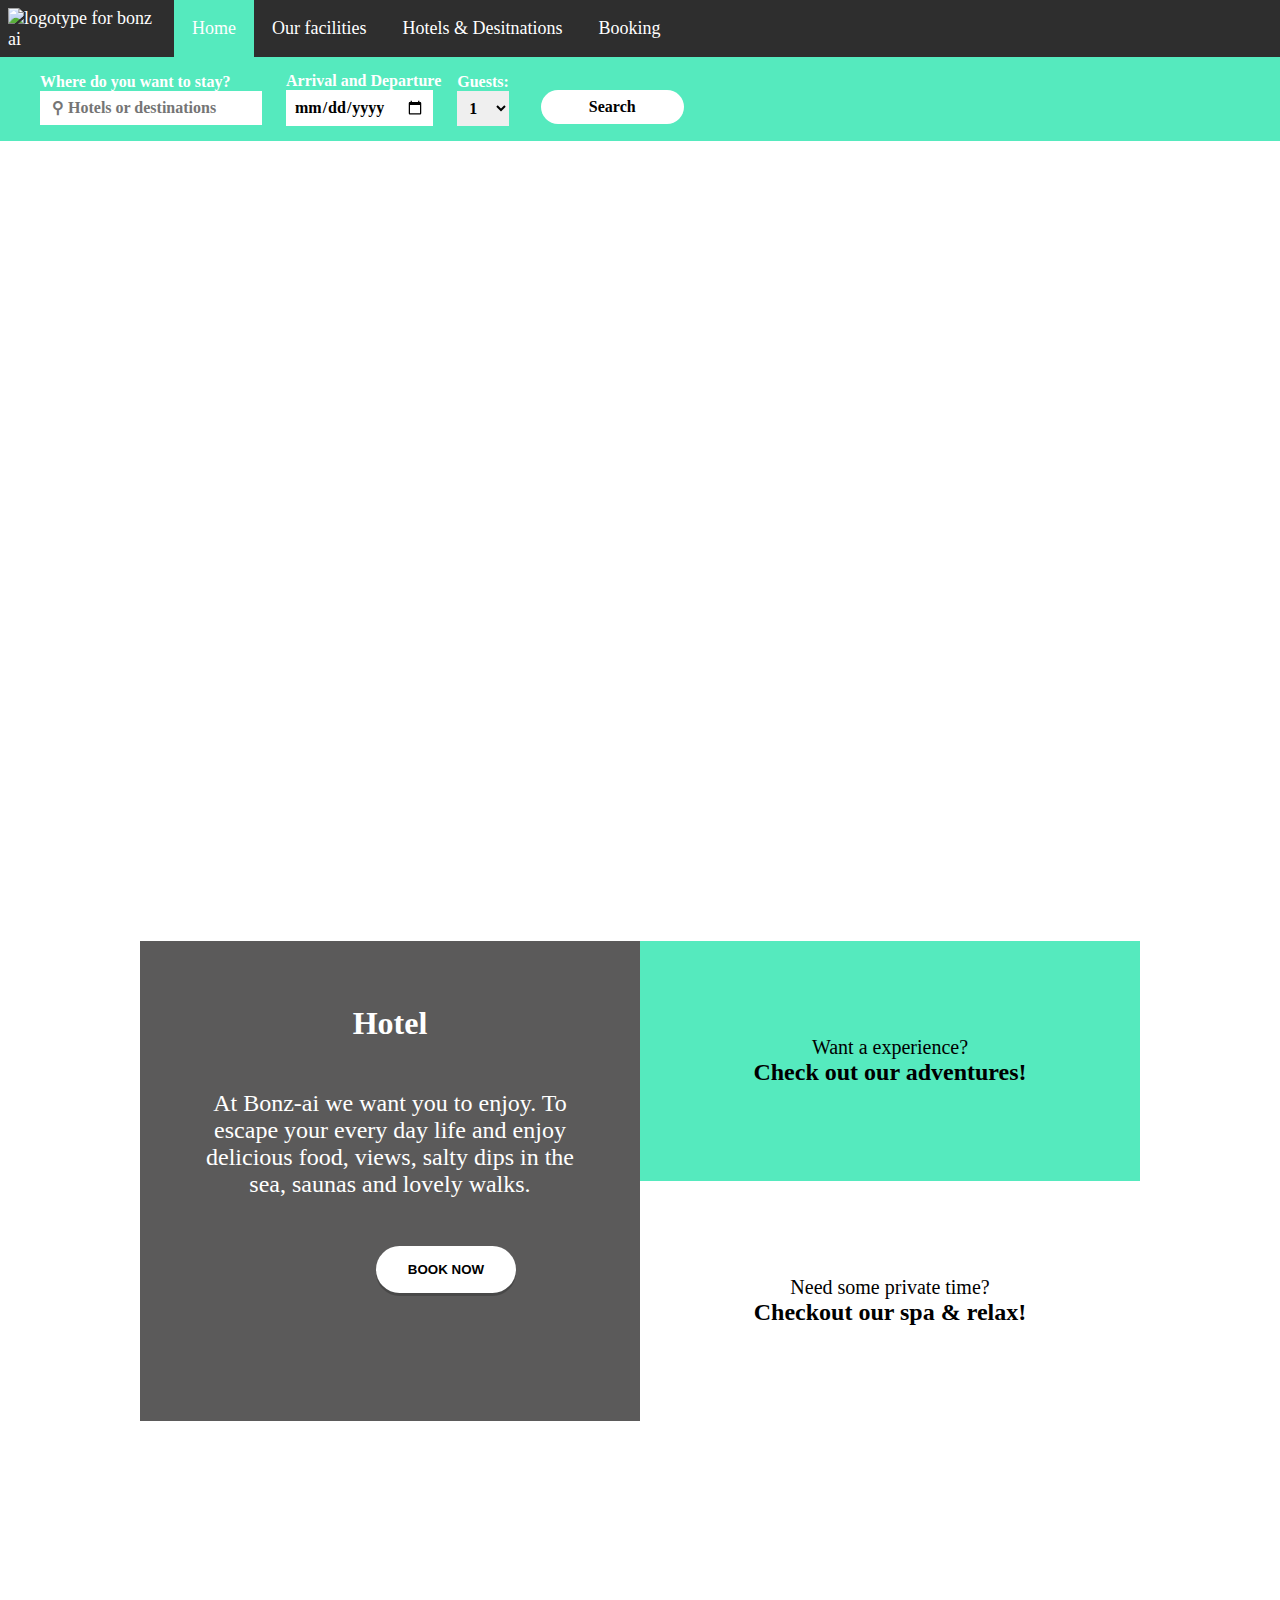
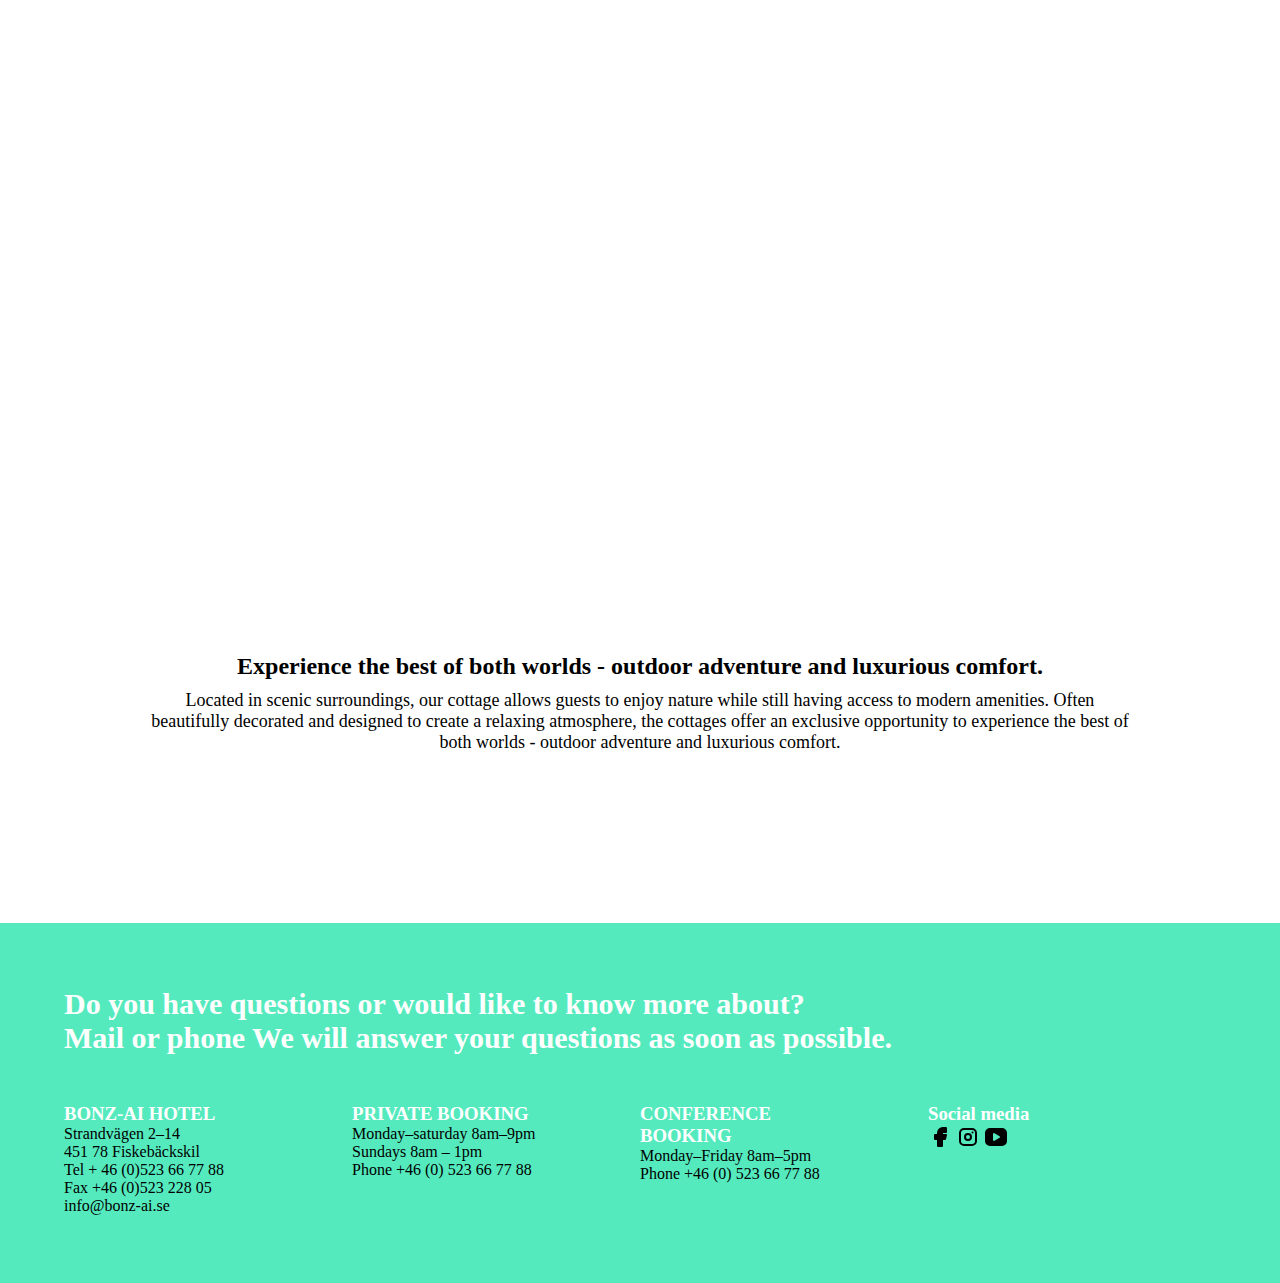
==== index.html @ 792668f9 "Påbörjat bokningssidan" ====
<!DOCTYPE html>
<html lang="en">

<head>
    <meta charset="UTF-8">
    <meta name="viewport" content="width=device-width, initial-scale=1.0">
    <link rel="stylesheet" href="./style/style.css">
    <title>bonz-ai</title>


</head>

<body>

    <!-- Header/navigation -->

    <header class="header">
        <section id="navbar" class="header__navigation-menu">

            <ul class="header__menu-list">
                <figure class="heder__logo header__list-item"><img class="header__logo"
                        src="/individual-exam/assets/logo/bonz.ai-logo-color-landscape.png" alt="logotype for bonz ai">
                </figure>
                <nav class="header__navigation-toggle">
                    <li class="header__list-item--home"><a href="index.html" class="header__menu-link">Home</a></li>
                    <li class="header__list-item"><a href="facilities.html" class="header__menu-link">Our facilities</a>
                    </li>
                    <li class="header__list-item"><a href="hotels.html" class="header__menu-link">Hotels &
                            Desitnations</a></li>
                    <li class="header__list-item"><a href="booking.html" class="header__menu-link">Booking</a></li>
                    <!-- <li class="header__list-item"><a href="#" class="header__menu-link">Contact information</a>
                    </li> -->
                </nav>
            </ul>
            <!-- Hamburger button -->
            <button id="hamburger__toggle" class="header__navigation-hamburger">
                <figure class="icon__open">
                    <svg xmlns="http://www.w3.org/2000/svg" class="icon icon-tabler icon-tabler-menu-2" width="48"
                        height="48" viewBox="0 0 24 24" stroke-width="2" stroke="currentColor" fill="none"
                        stroke-linecap="round" stroke-linejoin="round">
                        <path stroke="none" d="M0 0h24v24H0z" fill="none" />
                        <path d="M4 6l16 0" />
                        <path d="M4 12l16 0" />
                        <path d="M4 18l16 0" />
                    </svg>
                </figure>

                <figure class="icon__close">
                    <svg xmlns="http://www.w3.org/2000/svg" class="icon icon-tabler icon-tabler-x" width="48"
                        height="48" viewBox="0 0 24 24" stroke-width="2" stroke="currentColor" fill="none"
                        stroke-linecap="round" stroke-linejoin="round">
                        <path stroke="none" d="M0 0h24v24H0z" fill="none" />
                        <path d="M18 6l-12 12" />
                        <path d="M6 6l12 12" />
                    </svg>
                </figure>
            </button>
        </section>

        <!-- Header booking form -->

        <form class="header__booking-form">
            <fieldset class="header__form--search">
                <label for="header__form--search-text">Where do you want to stay?</label>
                <input type="text" class="header__form--search-text" placeholder=" &#9906; Hotels or destinations"
                    name="header__form--search-text" required>
            </fieldset>
            <fieldset class="header__form--date">
                <label for="header__form--date-picker"> Arrival and Departure</label>
                <input type="date" class="header__form--date-picker" name="header__form--date-picker" required>
            </fieldset>

            <fieldset class="header__form--guest-number">
                <label for="header__form--guests">Guests:</label>
                <select class="header__form--guests" name="header__form--guests" required>
                    <option value="one">1</option>
                    <option value="two">2</option>
                    <option value="three">3</option>
                </select>
            </fieldset>


            <button class="header__form--button" type="submit">Search</button>
        </form>


        <!-- Header image -->

        <figure class="header__image">
        </figure>








    </header>



    <!-- Main start -->

    <main class="main">

        <section class="main__container">
            <article class="main__container--big">
                <h1>Hotel</h1>
                <p> At Bonz-ai we want you to enjoy. To escape your every day life and enjoy delicious food,
                    views, salty dips in the sea, saunas and lovely walks. </p>
                <button class="button">book now</button>
            </article>

            <article class="main__container--small-top">
                <p>Want a experience?</p>
                <h2>Check out our adventures!</h2>
            </article>
            <article class="main__container--small-bot">
                <p>Need some private time?</p>
                <h2>Checkout our spa & relax!</h2>
            </article>

        </section>

        <!-- Main image -->

        <figure class="main__image--cabin"></figure>
        <article class="main__image--info-text">

            <h2>Experience the best of both worlds - outdoor adventure and luxurious comfort.</h2>
            <p>
                Located in scenic surroundings, our cottage allows guests to enjoy nature while still having access
                to
                modern amenities. Often beautifully decorated and designed to create a relaxing atmosphere, the
                cottages
                offer an exclusive opportunity to experience the best of both worlds - outdoor adventure and
                luxurious
                comfort.</p>
        </article>






    </main>


    <!-- Footer start -->

    <footer class="footer-container bg-footer-green">

        <h2>Do you have questions or would like to know more about?<br>
            Mail or phone
            We will answer your questions as soon as possible.</h2>


        <article class="footer-container__footer-item">
            <h3>BONZ-AI HOTEL</h3>
            <p>Strandvägen 2–14 </p>
            <p>451 78 Fiskebäckskil</p>
            <p>Tel + 46 (0)523 66 77 88</p>
            <p>Fax +46 (0)523 228 05</p>
            <p>info@bonz-ai.se</p>
        </article>
        <article class="footer-container__footer-item">
            <h3>PRIVATE BOOKING</h3>
            <p>Monday–saturday 8am–9pm </p>
            <p> Sundays 8am – 1pm</p>
            <p> Phone +46 (0) 523 66 77 88</p>
        </article>
        <article class="footer-container__footer-item">
            <h3>CONFERENCE BOOKING</h3>
            <p>Monday–Friday 8am–5pm</p>
            <p> Phone +46 (0) 523 66 77 88</p>
        </article>
        <article class="footer-container__footer-item">
            <h3>Social media</h3>
            <!-- Facebook icon -->
            <svg xmlns="http://www.w3.org/2000/svg" class="icon icon-tabler icon-tabler-brand-facebook-filled"
                width="24" height="24" viewBox="0 0 24 24" stroke-width="2" stroke="currentColor" fill="none"
                stroke-linecap="round" stroke-linejoin="round">
                <path stroke="none" d="M0 0h24v24H0z" fill="none" />
                <path
                    d="M18 2a1 1 0 0 1 .993 .883l.007 .117v4a1 1 0 0 1 -.883 .993l-.117 .007h-3v1h3a1 1 0 0 1 .991 1.131l-.02 .112l-1 4a1 1 0 0 1 -.858 .75l-.113 .007h-2v6a1 1 0 0 1 -.883 .993l-.117 .007h-4a1 1 0 0 1 -.993 -.883l-.007 -.117v-6h-2a1 1 0 0 1 -.993 -.883l-.007 -.117v-4a1 1 0 0 1 .883 -.993l.117 -.007h2v-1a6 6 0 0 1 5.775 -5.996l.225 -.004h3z"
                    stroke-width="0" fill="currentColor" />
            </svg>
            <!-- Instagram icon -->
            <svg xmlns="http://www.w3.org/2000/svg" class="icon icon-tabler icon-tabler-brand-instagram" width="24"
                height="24" viewBox="0 0 24 24" stroke-width="2" stroke="currentColor" fill="none"
                stroke-linecap="round" stroke-linejoin="round">
                <path stroke="none" d="M0 0h24v24H0z" fill="none" />
                <path d="M4 4m0 4a4 4 0 0 1 4 -4h8a4 4 0 0 1 4 4v8a4 4 0 0 1 -4 4h-8a4 4 0 0 1 -4 -4z" />
                <path d="M12 12m-3 0a3 3 0 1 0 6 0a3 3 0 1 0 -6 0" />
                <path d="M16.5 7.5l0 .01" />
            </svg>
            <!-- Youtube icon -->
            <svg xmlns="http://www.w3.org/2000/svg" class="icon icon-tabler icon-tabler-brand-youtube-filled" width="24"
                height="24" viewBox="0 0 24 24" stroke-width="2" stroke="currentColor" fill="none"
                stroke-linecap="round" stroke-linejoin="round">
                <path stroke="none" d="M0 0h24v24H0z" fill="none" />
                <path
                    d="M18 3a5 5 0 0 1 5 5v8a5 5 0 0 1 -5 5h-12a5 5 0 0 1 -5 -5v-8a5 5 0 0 1 5 -5zm-9 6v6a1 1 0 0 0 1.514 .857l5 -3a1 1 0 0 0 0 -1.714l-5 -3a1 1 0 0 0 -1.514 .857z"
                    stroke-width="0" fill="currentColor" />
            </svg>


        </article>
    </footer>






    <script src="./app.js"></script>

</body>

</html>
---- style/style.css ----
* {
    box-sizing: border-box;
    margin: 0;
    padding: 0;
}

body {

    font-family: 'Segoe UI';
    max-width: 1440px;
    margin: auto;
    padding: 0;
}



/* Navigation-menu / Header*/

.header__navigation-menu {
    background-color: #2e2e2e;
    color: white;
    position: relative;
    font-weight: 400;
    font-size: 18px;
}

.header__menu-list {
    margin: unset;
    padding: 0;
    list-style: none;
    display: flex;
}

.header__menu-list .header__navigation-toggle {
    display: flex;
}

.header__menu-link {
    color: inherit;
    text-decoration: none;
    padding: 1em;
    display: inline-block;

}

.header__menu-link:hover {
    background-color: #5b5a5a;
}

.header__list-item--home {
    background-color: #55eabe;

}


.header__navigation-menu .header__navigation-hamburger {
    position: absolute;
    top: 0;
    right: 0;
    border: unset;
    background: unset;
    cursor: pointer;
    display: none;
}


.header__navigation-menu .header__navigation-hamburger svg {
    stroke: white;
}

.header__navigation-menu .header__navigation-hamburger .icon__close {
    display: none;
}

/* Logotype */

.header__logo {
    max-width: 150px;
    margin-top: 8px;
    margin-left: 0.5rem;
    margin-right: 1rem;
    /* Logotype color: #55eabe */
}


/* Header booking form */



.header__booking-form {
    display: flex;
    align-items: center;
    padding: 0.5rem 2rem;
    border: none;
    background-color: #55eabe;


}


.header__form--search,
.header__form--date,
.header__form--guest-number {
    display: flex;
    flex-direction: column;
    border: none;
    margin-right: 1rem;
    color: white;
    font-weight: bold;
    font-family: Segoe UI;
}


.header__form--search,
.header__form--search-text,
.header__form--guests,
.header__form--date-picker {

    padding: 0.5rem;
    font-size: 1rem;
    font-weight: bold;
    font-family: Segoe UI;
    border: none;

}



.header__form--date-picker {
    padding: 0.5rem;
    font-size: 1rem;
    font-weight: bold;
    margin-right: 0.5rem;
    font-style: none;

}


.header__form--button {
    padding: 0.5rem 3rem;
    margin-top: 1rem;
    margin-left: 1rem;
    border-radius: 20rem;
    cursor: pointer;
    font-size: 16px;
    font-weight: bold;
    background-color: white;
    border: none;
    font-family: Segoe UI;
}

.header__form--button:hover {
    background-color: rgb(213, 209, 209);
}



/* Header image */


.header__image {
    max-width: 100%;
    margin-bottom: 0;
    background-image: url(/individual-exam/assets/photos/woodnest-treehouse-odda-norway.jpg);
    background-size: 100%;
    height: 40rem;
    background-repeat: no-repeat;
}

/* Main section "home" */

main {
    max-width: 1000px;
    margin: auto
}


.main__container {
    display: grid;
    grid-template-columns: repeat(2, 1fr);
    margin-top: 10rem;
    margin-bottom: 10rem;

}

/* Main - big - container */

.main__container--big {
    background-color: #5b5a5a;
    height: 30rem;
    padding: 4rem;
    grid-column: auto /span 1;
    grid-row: auto /span 2;
    text-align: center;

}

.main__container--big h1 {
    color: white;
    font-size: 2rem;
    margin-bottom: 3rem;
}

.main__container--big p {
    margin-bottom: 3rem;
    font-size: 1.5rem;
    color: white;

}

.main__container--big button {
    background-color: #fff;
    border: none;
    padding: 1rem 2rem;
    border-radius: 2rem;
    text-transform: uppercase;
    font-weight: bold;
    box-shadow: 0 3px 0 rgba(0, 0, 0, 0.2);
    cursor: pointer;
    margin-left: 7rem;
}

.main__container--big button:hover {
    background-color: #55eabe;
}

/* Main - small - container */

.main__container--small-top,
.main__container--small-bot {
    grid-column: auto /span 1;
    display: flex;
    flex-direction: column;
    justify-content: center;
    align-items: center;
    font-size: 20px;

}



.main__container--small-top {
    background-color: #55eabe;
    color: black;


}

.main__container--small-bot {
    background-color: white;


}

.main__container--small-top h2,
.main__container--small-bot h2 {
    cursor: pointer;
    font-size: 1.5rem;


}



.main__image--cabin {

    max-width: 100%;
    margin-bottom: 2rem;
    padding: 0;
    background-image: url(/individual-exam/assets/photos/aruliden-arcana-mirror-cabins-designboom-03.jpg);
    background-size: 100%;
    height: 40rem;
    background-repeat: no-repeat;

}

.main__image--info-text {
    margin-bottom: 10rem;
    text-align: center;

}

.main__image--info-text p {
    padding: 10px;
    font-size: 18px;

}

/* header section "Our facilities" */

.header__video-container {
    display: flex;
    justify-content: center;
    align-items: center;
}




/* Main section "Our facilities */



/* Footer section */




/* Header section " Hotels & Destinations */
.header__hotels-image {
    max-width: 100%;
    margin-bottom: 0;
    background-image: url(/individual-exam/assets/photos/woodnest-treehouse-odda-norway-designboom.jpg);
    background-size: 100%;
    height: 40rem;
    background-repeat: no-repeat;
}




.footer-container {

    display: grid;
    grid-template-columns: repeat(4, 1fr);
    grid-template-rows: repeat(2, 1fr);
    padding: 4rem;
    background-color: #55eabe;
}

.footer-container h2 {
    grid-area: auto / auto / span 1 / span 4;
    font-size: 30px;
    font-weight: 700;
    margin-bottom: 3rem;

    color: white;
}

.footer__h2 h2 {
    grid-area: auto / auto / span 1 / span 1;
    max-width: 70%;


}

.footer-container__footer-item {
    grid-area: auto / auto / span 1 / span 1;
    max-width: 70%;
    font-weight: 500;
    font-size: 16px;


}

.footer-container__footer-item h3 {
    color: white;
}




/* Booking - Main section */



.main__booking-title {
    text-align: center;
    font-size: 2.5rem;
    font-weight: 600;
    margin-bottom: 2rem;
    margin-top: 4rem;
}

.main_booking {
    display: grid;
    grid-template-columns: repeat(2, 1fr);
    max-width: 1000px;
    margin: auto;
    margin-bottom: 20rem;

}

.main__booking-topic {
    text-align: center;
    font-size: 1.6rem;
    font-weight: 600;
    margin-bottom: 2rem;
    margin-top: 4rem;
    color: rgb(40, 69, 42);
}


.main__booking-image {
    max-width: 100%;
    height: 16rem;

}



.main__booking-heading {
    text-align: left;
    font-size: 1.1rem;
    font-weight: 500;
    color: rgb(40, 69, 42);
    margin-bottom: 0.5rem;
}



.main__booking-container--right {
    grid-column: 2 / span 1;
    grid-row: 1 / span 1;
    background-color: rgba(153, 120, 123, 0.17);
    margin-left: 1rem;
    display: flex;
    flex-direction: column;
}

.main__booking-container--left {
    grid-column: 1 / span 1;
    grid-row: 1 / span 1;
    background-color: rgba(153, 120, 123, 0.17);
    display: flex;
    flex-direction: column;

}



.main__booking--list {
    margin-left: 1rem;
}



.main__booking--info-list {
    padding: 2rem;
}

.main__booking-form--check-in,
.main__booking-form--check-out {
    display: flex;
    flex-direction: column;
    border: none;
    padding: 0.5rem;

}


.main__booking-form--date-picker {
    padding: 0.5rem;
    font-size: 1rem;
    font-weight: bold;
    margin-right: 0.5rem 0.5rem;
    font-style: none;

}

.main__booking-btn {
    margin-left: 0.5rem;
    margin-bottom: 0.5rem;
    align-items: flex-start;
    padding: 20px 6px 20px 6px;
    max-width: 40%;
    background-color: rgb(40, 69, 42);
    border-radius: 3px;
    border: none;
    color: white;
    font-size: 16px;
    cursor: pointer;

}




/* Media quary */

@media screen and (max-width: 650px) {

    /* Hamburger menu */

    .header__navigation-menu.open ul {
        display: block;
    }

    .header__navigation-menu.open .header__navigation-toggle {
        display: block;
    }

    .header__navigation-menu.open a {
        display: block;
    }

    .header__navigation-menu .header__navigation-toggle {
        display: none;
    }

    .header__navigation-menu .header__navigation-hamburger {
        display: block;
    }

    .header__navigation-menu.open .header__navigation-hamburger .icon__open {
        display: none;
    }

    .header__navigation-menu.open .header__navigation-hamburger .icon__close {
        display: block;
    }


}
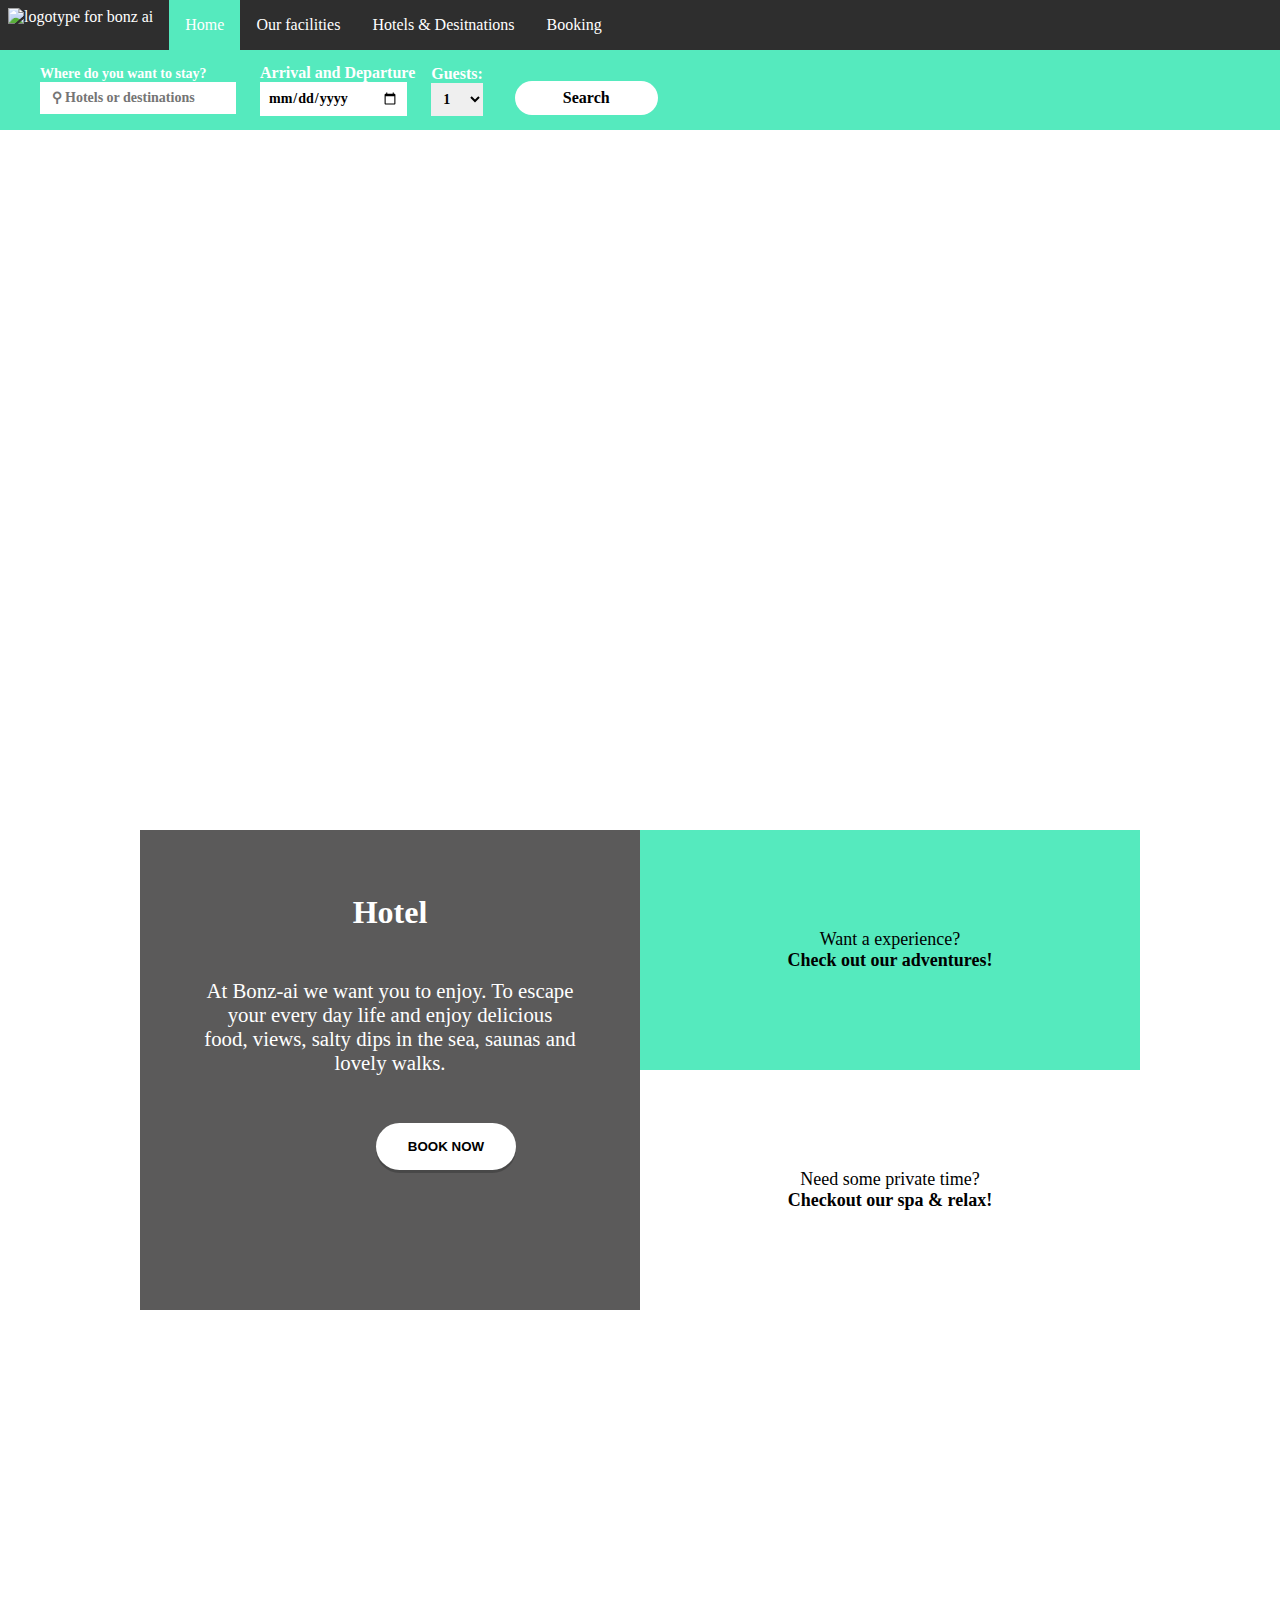
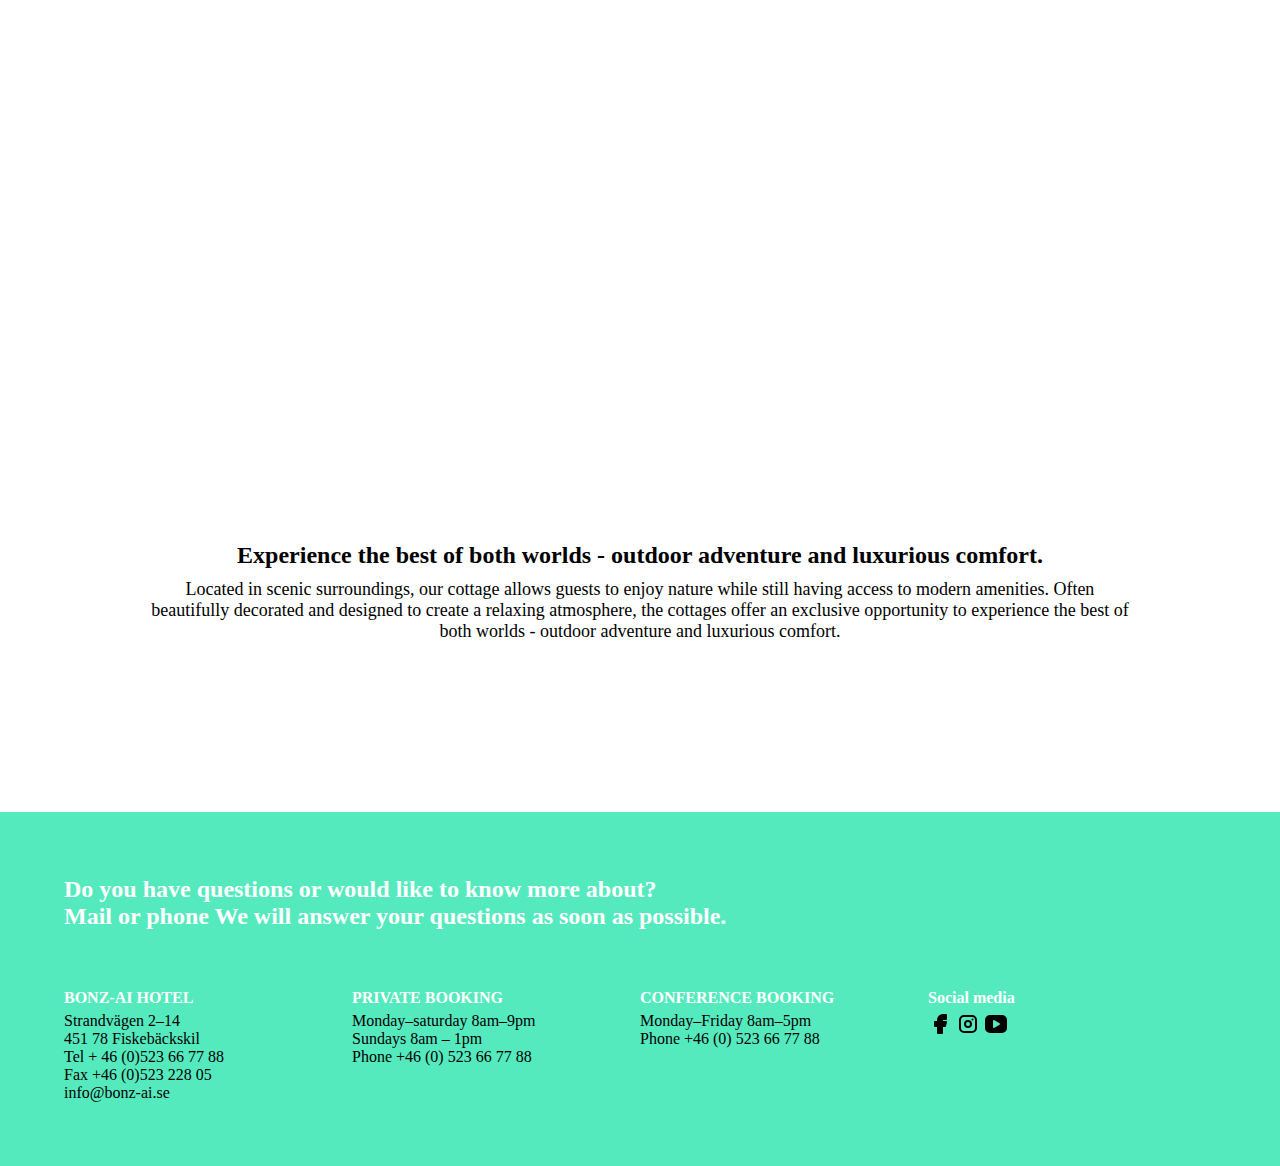
==== commit 94ba8500: "statsida med video" ====
--- a/index.html
+++ b/index.html
@@ -84,19 +84,20 @@
         </form>
 
 
-        <!-- Header image -->
-
-        <figure class="header__image">
-        </figure>
-
-
-
-
-
-
-
+        <!-- Header video -->
+
+        <section class="header__video-container">
+            <video width="1440" height="auto" autoplay loop muted>
+                <source src=" https://www.woodnest.no/wp-content/uploads/Woodnest-komp.mp4" type="video/mp4">
+                Your browser does not support the video tag.
+            </video>
+        </section>
 
     </header>
+
+
+
+
 
 
 
--- a/style/style.css
+++ b/style/style.css
@@ -21,7 +21,7 @@
     color: white;
     position: relative;
     font-weight: 400;
-    font-size: 18px;
+    font-size: 16px;
 }
 
 .header__menu-list {
@@ -117,7 +117,7 @@
 .header__form--date-picker {
 
     padding: 0.5rem;
-    font-size: 1rem;
+    font-size: 14px;
     font-weight: bold;
     font-family: Segoe UI;
     border: none;
@@ -128,7 +128,7 @@
 
 .header__form--date-picker {
     padding: 0.5rem;
-    font-size: 1rem;
+    font-size: 14px;
     font-weight: bold;
     margin-right: 0.5rem;
     font-style: none;
@@ -154,9 +154,15 @@
 }
 
 
-
-/* Header image */
-
+/* Header video */
+.header__video-container {
+    max-width: 100%;
+    height: 60vh;
+    overflow: hidden;
+
+
+
+}
 
 .header__image {
     max-width: 100%;
@@ -203,7 +209,7 @@
 
 .main__container--big p {
     margin-bottom: 3rem;
-    font-size: 1.5rem;
+    font-size: 1.3rem;
     color: white;
 
 }
@@ -233,33 +239,24 @@
     flex-direction: column;
     justify-content: center;
     align-items: center;
-    font-size: 20px;
-
-}
-
+    font-size: 18px;
+}
 
 
 .main__container--small-top {
     background-color: #55eabe;
     color: black;
-
-
 }
 
 .main__container--small-bot {
     background-color: white;
-
-
 }
 
 .main__container--small-top h2,
 .main__container--small-bot h2 {
     cursor: pointer;
-    font-size: 1.5rem;
-
-
-}
-
+    font-size: 18px;
+}
 
 
 .main__image--cabin {
@@ -267,55 +264,29 @@
     max-width: 100%;
     margin-bottom: 2rem;
     padding: 0;
-    background-image: url(/individual-exam/assets/photos/aruliden-arcana-mirror-cabins-designboom-03.jpg);
-    background-size: 100%;
-    height: 40rem;
-    background-repeat: no-repeat;
-
-}
-
-.main__image--info-text {
-    margin-bottom: 10rem;
-    text-align: center;
-
-}
-
-.main__image--info-text p {
-    padding: 10px;
-    font-size: 18px;
-
-}
-
-/* header section "Our facilities" */
-
-.header__video-container {
-    display: flex;
-    justify-content: center;
-    align-items: center;
-}
-
-
-
-
-/* Main section "Our facilities */
-
-
-
-/* Footer section */
-
-
-
-
-/* Header section " Hotels & Destinations */
-.header__hotels-image {
-    max-width: 100%;
-    margin-bottom: 0;
     background-image: url(/individual-exam/assets/photos/woodnest-treehouse-odda-norway-designboom.jpg);
     background-size: 100%;
     height: 40rem;
     background-repeat: no-repeat;
-}
-
+
+}
+
+.main__image--info-text {
+    margin-bottom: 10rem;
+    text-align: center;
+
+}
+
+.main__image--info-text p {
+    padding: 10px;
+    font-size: 18px;
+
+}
+
+
+
+
+/* Footer section */
 
 
 
@@ -330,14 +301,13 @@
 
 .footer-container h2 {
     grid-area: auto / auto / span 1 / span 4;
-    font-size: 30px;
+    font-size: 1.5rem;
     font-weight: 700;
     margin-bottom: 3rem;
-
-    color: white;
-}
-
-.footer__h2 h2 {
+    color: white;
+}
+
+.footer__h2 {
     grid-area: auto / auto / span 1 / span 1;
     max-width: 70%;
 
@@ -355,6 +325,21 @@
 
 .footer-container__footer-item h3 {
     color: white;
+    font-size: 1rem;
+    margin-bottom: 5px;
+}
+
+
+/* Our facilities - Section */
+
+
+.header__facitilities-image {
+    max-width: 100%;
+    margin-bottom: 0;
+    background-image: url(/individual-exam/assets/photos/woodnest-treehouse-odda-norway.jpg);
+    background-size: 100%;
+    height: 40rem;
+    background-repeat: no-repeat;
 }
 
 
@@ -394,7 +379,6 @@
 .main__booking-image {
     max-width: 100%;
     height: 16rem;
-
 }
 
 
@@ -424,7 +408,6 @@
     background-color: rgba(153, 120, 123, 0.17);
     display: flex;
     flex-direction: column;
-
 }
 
 
@@ -445,6 +428,7 @@
     flex-direction: column;
     border: none;
     padding: 0.5rem;
+
 
 }
 
@@ -455,6 +439,7 @@
     font-weight: bold;
     margin-right: 0.5rem 0.5rem;
     font-style: none;
+    cursor: pointer;
 
 }
 
@@ -476,6 +461,27 @@
 
 
 
+
+/* Hotels & Destinations - Section */
+
+
+.header__hotels-image {
+    max-width: 100%;
+    margin-bottom: 0;
+    background-image: url(/individual-exam/assets/photos/woodnest-treehouse-odda-norway-designboom.jpg);
+    background-size: 100%;
+    height: 40rem;
+    background-repeat: no-repeat;
+}
+
+
+
+
+
+
+
+
+
 /* Media quary */
 
 @media screen and (max-width: 650px) {
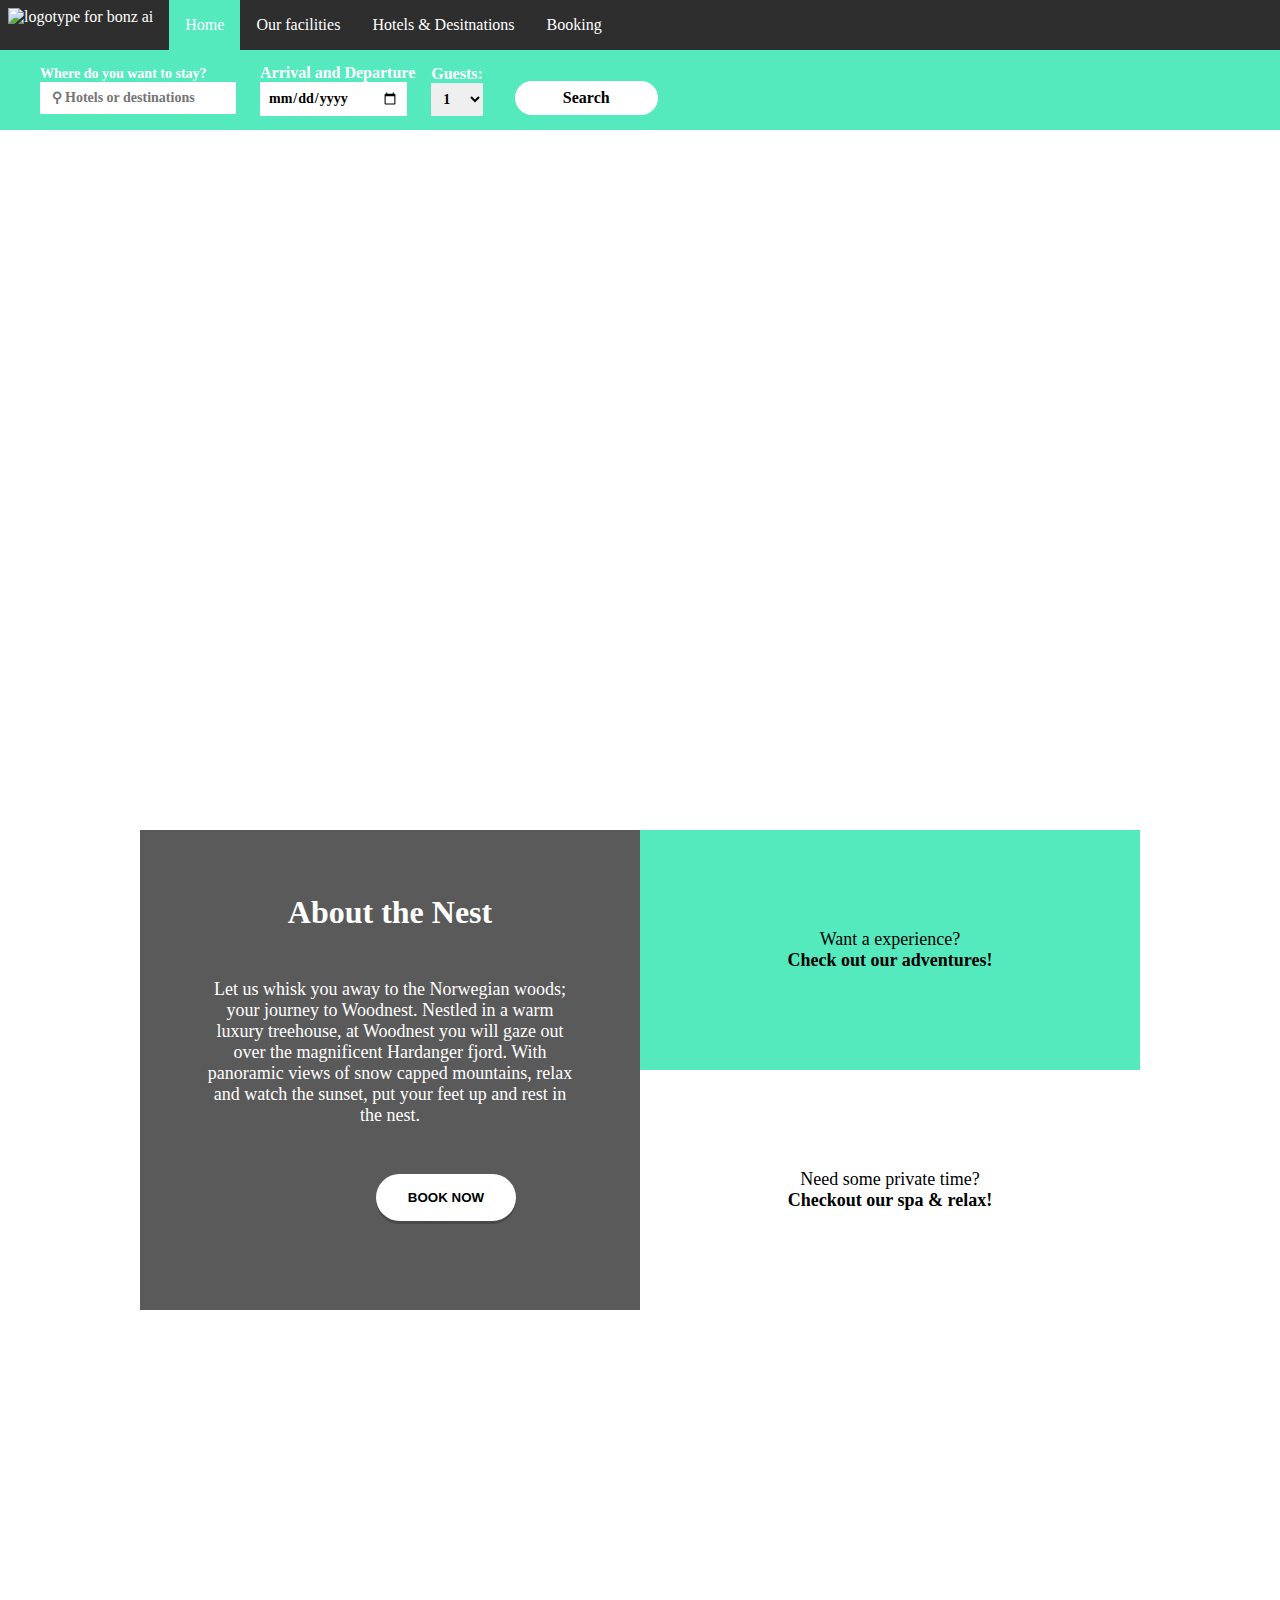
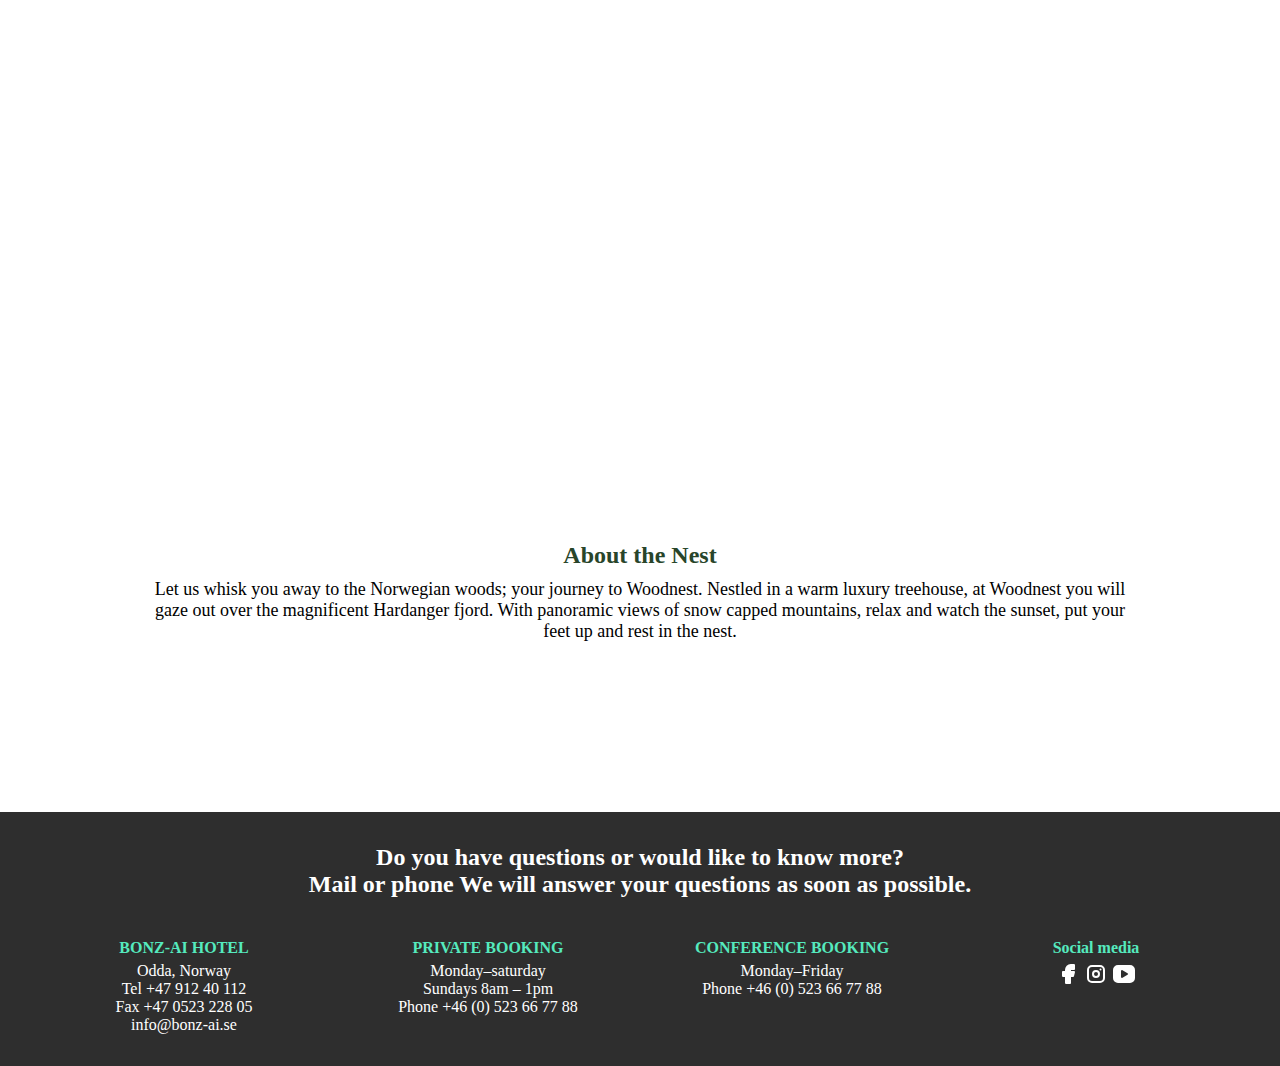
==== commit 2adb58c3: "uppdaterat" ====
--- a/index.html
+++ b/index.html
@@ -107,9 +107,11 @@
 
         <section class="main__container">
             <article class="main__container--big">
-                <h1>Hotel</h1>
-                <p> At Bonz-ai we want you to enjoy. To escape your every day life and enjoy delicious food,
-                    views, salty dips in the sea, saunas and lovely walks. </p>
+                <h1>About the Nest</h1>
+                <p> Let us whisk you away to the Norwegian woods; your journey to Woodnest. Nestled in a warm luxury
+                    treehouse, at Woodnest you will gaze out over the magnificent Hardanger fjord. With panoramic views
+                    of
+                    snow capped mountains, relax and watch the sunset, put your feet up and rest in the nest. </p>
                 <button class="button">book now</button>
             </article>
 
@@ -129,15 +131,10 @@
         <figure class="main__image--cabin"></figure>
         <article class="main__image--info-text">
 
-            <h2>Experience the best of both worlds - outdoor adventure and luxurious comfort.</h2>
-            <p>
-                Located in scenic surroundings, our cottage allows guests to enjoy nature while still having access
-                to
-                modern amenities. Often beautifully decorated and designed to create a relaxing atmosphere, the
-                cottages
-                offer an exclusive opportunity to experience the best of both worlds - outdoor adventure and
-                luxurious
-                comfort.</p>
+            <h2>About the Nest</h2>
+            <p>Let us whisk you away to the Norwegian woods; your journey to Woodnest. Nestled in a warm luxury
+                treehouse, at Woodnest you will gaze out over the magnificent Hardanger fjord. With panoramic views of
+                snow capped mountains, relax and watch the sunset, put your feet up and rest in the nest.</p>
         </article>
 
 
@@ -150,30 +147,30 @@
 
     <!-- Footer start -->
 
-    <footer class="footer-container bg-footer-green">
-
-        <h2>Do you have questions or would like to know more about?<br>
+    <footer class="footer-container bg-footer-gray">
+
+        <h2>Do you have questions or would like to know more?<br>
             Mail or phone
             We will answer your questions as soon as possible.</h2>
 
 
         <article class="footer-container__footer-item">
             <h3>BONZ-AI HOTEL</h3>
-            <p>Strandvägen 2–14 </p>
-            <p>451 78 Fiskebäckskil</p>
-            <p>Tel + 46 (0)523 66 77 88</p>
-            <p>Fax +46 (0)523 228 05</p>
+            <p>Odda, Norway</p>
+            <p>Tel +47 912 40 112</p>
+            <p>Fax +47 0523 228 05</p>
             <p>info@bonz-ai.se</p>
         </article>
         <article class="footer-container__footer-item">
             <h3>PRIVATE BOOKING</h3>
-            <p>Monday–saturday 8am–9pm </p>
+            <p>Monday–saturday</p>
             <p> Sundays 8am – 1pm</p>
             <p> Phone +46 (0) 523 66 77 88</p>
         </article>
         <article class="footer-container__footer-item">
             <h3>CONFERENCE BOOKING</h3>
-            <p>Monday–Friday 8am–5pm</p>
+            <p>Monday–Friday</p>
+
             <p> Phone +46 (0) 523 66 77 88</p>
         </article>
         <article class="footer-container__footer-item">
--- a/style/style.css
+++ b/style/style.css
@@ -209,7 +209,7 @@
 
 .main__container--big p {
     margin-bottom: 3rem;
-    font-size: 1.3rem;
+    font-size: 18px;
     color: white;
 
 }
@@ -224,10 +224,12 @@
     box-shadow: 0 3px 0 rgba(0, 0, 0, 0.2);
     cursor: pointer;
     margin-left: 7rem;
+
 }
 
 .main__container--big button:hover {
     background-color: #55eabe;
+
 }
 
 /* Main - small - container */
@@ -274,12 +276,14 @@
 .main__image--info-text {
     margin-bottom: 10rem;
     text-align: center;
+    color: #28452a;
 
 }
 
 .main__image--info-text p {
     padding: 10px;
     font-size: 18px;
+    color: black;
 
 }
 
@@ -288,23 +292,26 @@
 
 /* Footer section */
 
-
+.bg-footer-gray {
+    width: 100%;
+}
 
 .footer-container {
 
     display: grid;
     grid-template-columns: repeat(4, 1fr);
     grid-template-rows: repeat(2, 1fr);
-    padding: 4rem;
-    background-color: #55eabe;
+    padding: 2rem;
+    background-color: #2e2e2e;
 }
 
 .footer-container h2 {
     grid-area: auto / auto / span 1 / span 4;
     font-size: 1.5rem;
     font-weight: 700;
-    margin-bottom: 3rem;
     color: white;
+    text-align: center;
+
 }
 
 .footer__h2 {
@@ -312,21 +319,27 @@
     max-width: 70%;
 
 
+
 }
 
 .footer-container__footer-item {
     grid-area: auto / auto / span 1 / span 1;
-    max-width: 70%;
+    max-width: 100%;
     font-weight: 500;
     font-size: 16px;
+    text-align: center;
+    color: white;
+
 
 
 }
 
 .footer-container__footer-item h3 {
-    color: white;
+    color: #55eabe;
     font-size: 1rem;
     margin-bottom: 5px;
+    display: flex;
+    justify-content: center;
 }
 
 
@@ -343,6 +356,89 @@
 }
 
 
+.main__facitilities {
+
+    max-width: 1000px;
+    margin: auto;
+
+
+}
+
+.main__facitilities-headings {
+    display: flex;
+    flex-direction: column;
+    align-items: center;
+
+
+}
+
+.main__facitilities-title {
+    font-size: 4rem;
+    font-weight: 500;
+    margin-bottom: 1rem;
+    margin-top: 4rem;
+    color: #28452a;
+    font-family: 'Prata', Georgia, "Times New Roman", serif;
+}
+
+.main__facitilities-heading--h3 {
+    font-size: 1.5rem;
+    font-weight: 300;
+    margin-bottom: 1rem;
+    margin-top: 2rem;
+    color: #28452a;
+    font-family: 'Prata', Georgia, "Times New Roman", serif;
+
+}
+
+.main__facitilities-paragraph,
+.main__facitilities-list-item {
+    padding: 1rem;
+    font-size: 16px;
+    color: #28452a;
+
+}
+
+.main__facitilities-paragraph--bold {
+    font-weight: 500;
+}
+
+
+.main__facitilities-list-item {
+    margin-left: 20px;
+}
+
+
+.main__facitilities-container {
+
+    display: grid;
+    grid-template-columns: repeat(2, 1fr);
+    padding: 2rem;
+    margin-bottom: 5rem;
+}
+
+.main_facitilities-info {
+    grid-column: 1 / span 1;
+    grid-row: 1 / span 1;
+}
+
+
+
+.main__facitilities-image--hugging,
+.main__facitilities-image--house {
+    grid-column: 2 / span 1;
+    grid-row: auto / span 1;
+    height: 60vh;
+    padding: 10px;
+    border-radius: 15px;
+}
+
+
+
+
+
+
+
 
 
 /* Booking - Main section */
@@ -378,14 +474,14 @@
 
 .main__booking-image {
     max-width: 100%;
-    height: 16rem;
+    height: 30vh;
 }
 
 
 
 .main__booking-heading {
-    text-align: left;
-    font-size: 1.1rem;
+
+    font-size: 18px;
     font-weight: 500;
     color: rgb(40, 69, 42);
     margin-bottom: 0.5rem;
@@ -408,6 +504,7 @@
     background-color: rgba(153, 120, 123, 0.17);
     display: flex;
     flex-direction: column;
+
 }
 
 
@@ -446,8 +543,9 @@
 .main__booking-btn {
     margin-left: 0.5rem;
     margin-bottom: 0.5rem;
-    align-items: flex-start;
-    padding: 20px 6px 20px 6px;
+    align-items: center;
+    text-align: center;
+    padding: 10px 20px 10px 20px;
     max-width: 40%;
     background-color: rgb(40, 69, 42);
     border-radius: 3px;
@@ -455,11 +553,18 @@
     color: white;
     font-size: 16px;
     cursor: pointer;
-
-}
-
-
-
+    list-style: none;
+
+}
+
+.main_booking-availibility-info {
+    padding: 1.5rem;
+    text-align: center;
+}
+
+.main_booking-availibility-info p {
+    padding: 10px;
+}
 
 
 /* Hotels & Destinations - Section */
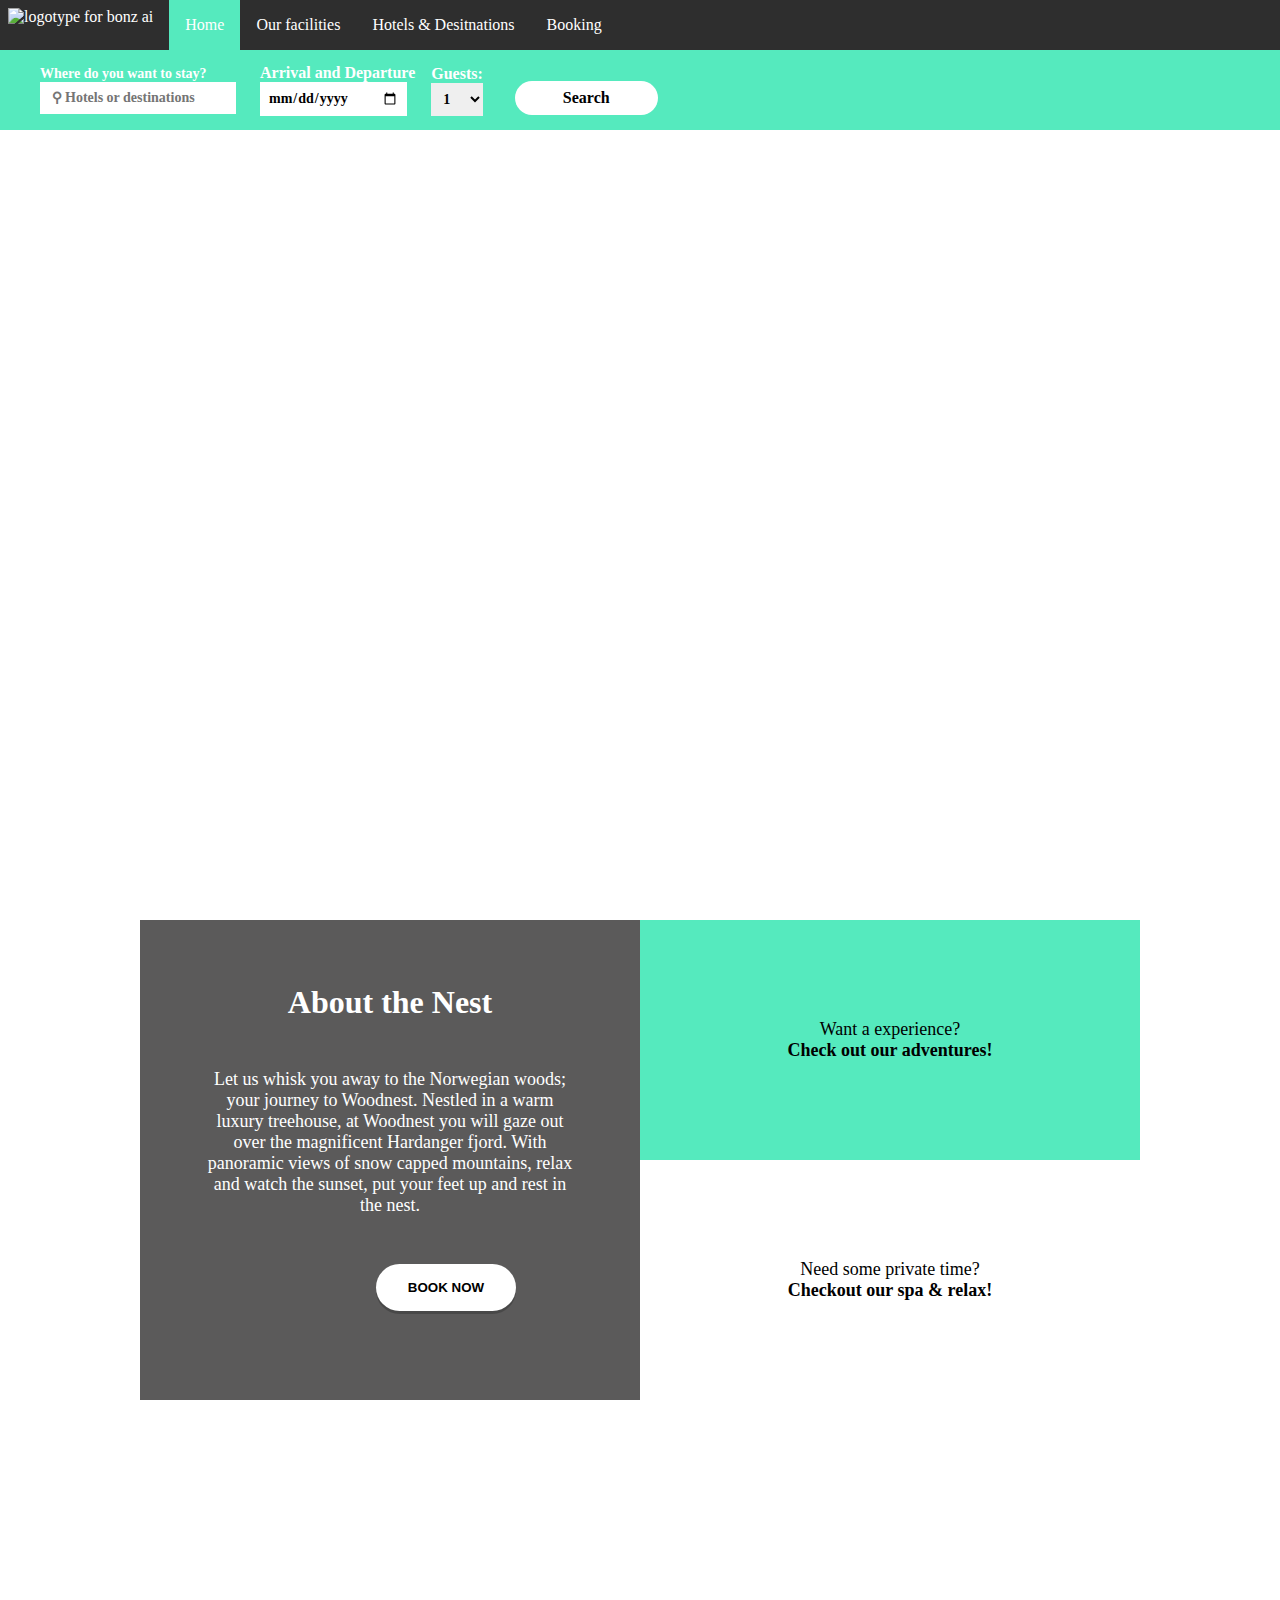
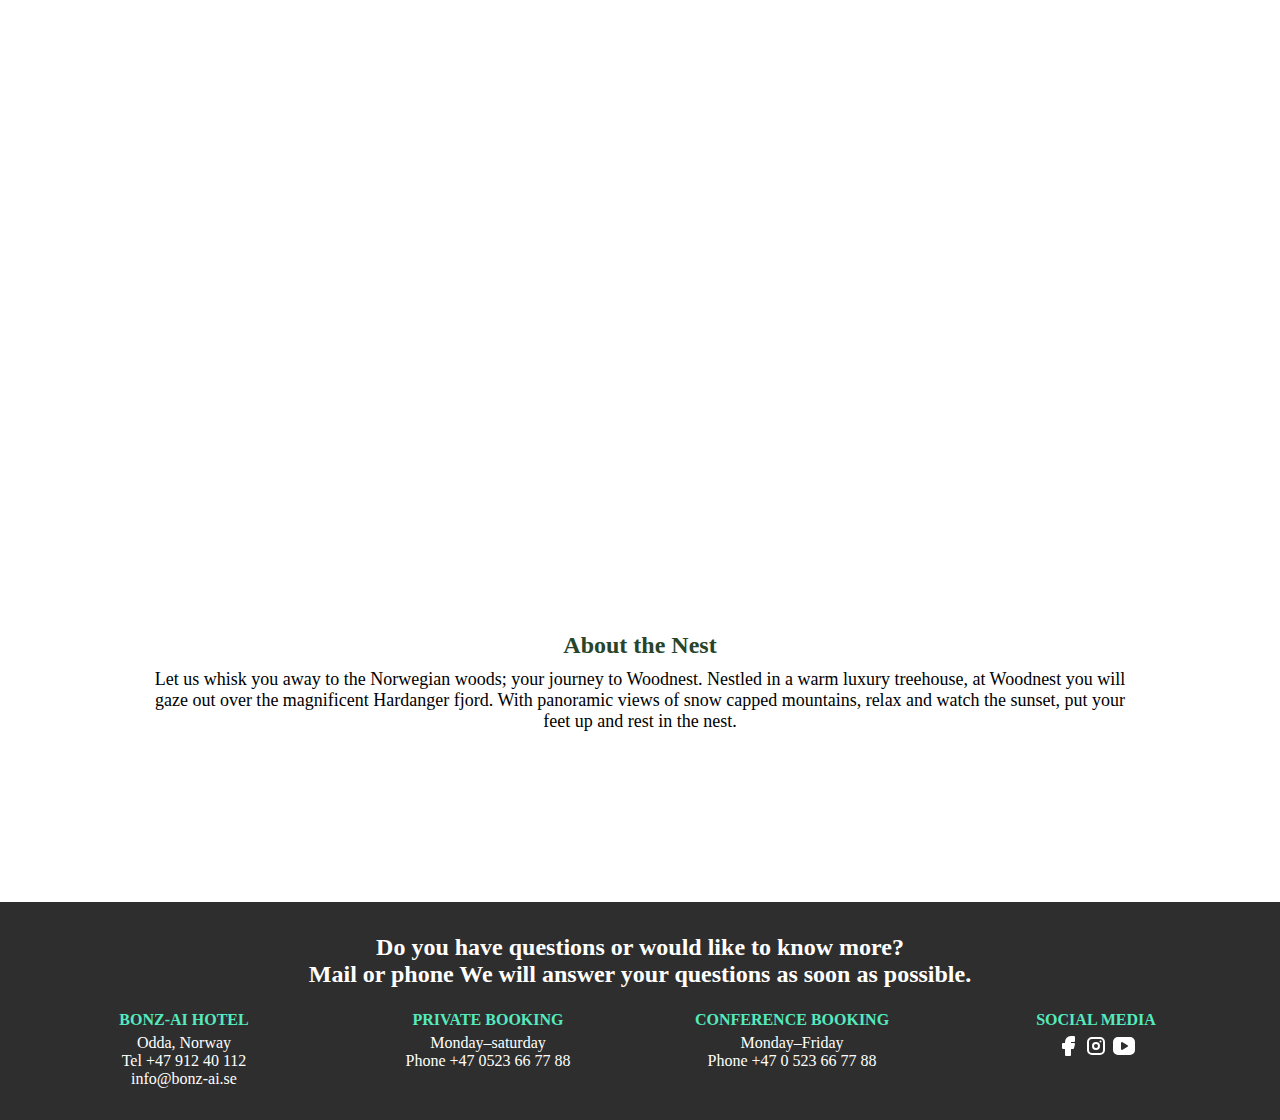
==== commit 9cec6873: "gjort sidorna responsiva" ====
--- a/index.html
+++ b/index.html
@@ -82,16 +82,16 @@
 
             <button class="header__form--button" type="submit">Search</button>
         </form>
-
-
-        <!-- Header video -->
-
-        <section class="header__video-container">
-            <video width="1440" height="auto" autoplay loop muted>
-                <source src=" https://www.woodnest.no/wp-content/uploads/Woodnest-komp.mp4" type="video/mp4">
-                Your browser does not support the video tag.
-            </video>
-        </section>
+        <div class="wrapper">
+
+            <!-- Header video -->
+
+            <section class="header__video-container">
+                <video width="100%" height="auto" autoplay loop muted>
+                    <source src=" https://www.woodnest.no/wp-content/uploads/Woodnest-komp.mp4" type="video/mp4">
+                    Your browser does not support the video tag.
+                </video>
+            </section>
 
     </header>
 
@@ -107,8 +107,9 @@
 
         <section class="main__container">
             <article class="main__container--big">
-                <h1>About the Nest</h1>
-                <p> Let us whisk you away to the Norwegian woods; your journey to Woodnest. Nestled in a warm luxury
+                <h1 class="main__container-title">About the Nest</h1>
+                <p class="main__container-pharagraph"> Let us whisk you away to the Norwegian woods; your journey to
+                    Woodnest. Nestled in a warm luxury
                     treehouse, at Woodnest you will gaze out over the magnificent Hardanger fjord. With panoramic views
                     of
                     snow capped mountains, relax and watch the sunset, put your feet up and rest in the nest. </p>
@@ -116,12 +117,12 @@
             </article>
 
             <article class="main__container--small-top">
-                <p>Want a experience?</p>
-                <h2>Check out our adventures!</h2>
+                <p class="main__container-pharagraph">Want a experience?</p>
+                <h2 class="main__container-heading">Check out our adventures!</h2>
             </article>
             <article class="main__container--small-bot">
-                <p>Need some private time?</p>
-                <h2>Checkout our spa & relax!</h2>
+                <p class="main__container-pharagraph">Need some private time?</p>
+                <h2 class="main__container-heading">Checkout our spa & relax!</h2>
             </article>
 
         </section>
@@ -146,35 +147,32 @@
 
 
     <!-- Footer start -->
-
     <footer class="footer-container bg-footer-gray">
 
-        <h2>Do you have questions or would like to know more?<br>
+        <h2 class="footer__item--h2">Do you have questions or would like to know more?<br>
             Mail or phone
             We will answer your questions as soon as possible.</h2>
 
 
         <article class="footer-container__footer-item">
-            <h3>BONZ-AI HOTEL</h3>
-            <p>Odda, Norway</p>
-            <p>Tel +47 912 40 112</p>
-            <p>Fax +47 0523 228 05</p>
-            <p>info@bonz-ai.se</p>
-        </article>
-        <article class="footer-container__footer-item">
-            <h3>PRIVATE BOOKING</h3>
-            <p>Monday–saturday</p>
-            <p> Sundays 8am – 1pm</p>
-            <p> Phone +46 (0) 523 66 77 88</p>
-        </article>
-        <article class="footer-container__footer-item">
-            <h3>CONFERENCE BOOKING</h3>
-            <p>Monday–Friday</p>
-
-            <p> Phone +46 (0) 523 66 77 88</p>
-        </article>
-        <article class="footer-container__footer-item">
-            <h3>Social media</h3>
+            <h3 class="footer__item--h3">BONZ-AI HOTEL</h3>
+            <p class="footer__item-paragraph">Odda, Norway</p>
+            <p class="footer__item-paragraph">Tel +47 912 40 112</p>
+            <p class="footer__item-paragraph">info@bonz-ai.se</p>
+        </article>
+        <article class="footer-container__footer-item">
+            <h3 class="footer__item--h3">PRIVATE BOOKING</h3>
+            <p class="footer__item-paragraph">Monday–saturday</p>
+            <p class="footer__item-paragraph"> Phone +47 0523 66 77 88</p>
+        </article>
+        <article class="footer-container__footer-item">
+            <h3 class="footer__item--h3">CONFERENCE BOOKING</h3>
+            <p class="footer__item-paragraph">Monday–Friday</p>
+
+            <p class="footer__item-paragraph"> Phone +47 0 523 66 77 88</p>
+        </article>
+        <article class="footer-container__footer-item">
+            <h3 class="footer__item--h3">SOCIAL MEDIA</h3>
             <!-- Facebook icon -->
             <svg xmlns="http://www.w3.org/2000/svg" class="icon icon-tabler icon-tabler-brand-facebook-filled"
                 width="24" height="24" viewBox="0 0 24 24" stroke-width="2" stroke="currentColor" fill="none"
@@ -208,6 +206,7 @@
     </footer>
 
 
+    </div>
 
 
 
--- a/style/style.css
+++ b/style/style.css
@@ -4,6 +4,7 @@
     padding: 0;
 }
 
+
 body {
 
     font-family: 'Segoe UI';
@@ -11,8 +12,6 @@
     margin: auto;
     padding: 0;
 }
-
-
 
 /* Navigation-menu / Header*/
 
@@ -24,6 +23,7 @@
     font-size: 16px;
 }
 
+
 .header__menu-list {
     margin: unset;
     padding: 0;
@@ -34,22 +34,23 @@
 .header__menu-list .header__navigation-toggle {
     display: flex;
 }
+
 
 .header__menu-link {
     color: inherit;
     text-decoration: none;
     padding: 1em;
     display: inline-block;
-
-}
+}
+
 
 .header__menu-link:hover {
     background-color: #5b5a5a;
 }
 
+
 .header__list-item--home {
     background-color: #55eabe;
-
 }
 
 
@@ -68,11 +69,14 @@
     stroke: white;
 }
 
+
 .header__navigation-menu .header__navigation-hamburger .icon__close {
     display: none;
 }
 
+
 /* Logotype */
+
 
 .header__logo {
     max-width: 150px;
@@ -93,8 +97,6 @@
     padding: 0.5rem 2rem;
     border: none;
     background-color: #55eabe;
-
-
 }
 
 
@@ -121,9 +123,7 @@
     font-weight: bold;
     font-family: Segoe UI;
     border: none;
-
-}
-
+}
 
 
 .header__form--date-picker {
@@ -132,7 +132,6 @@
     font-weight: bold;
     margin-right: 0.5rem;
     font-style: none;
-
 }
 
 
@@ -149,20 +148,21 @@
     font-family: Segoe UI;
 }
 
+
 .header__form--button:hover {
     background-color: rgb(213, 209, 209);
 }
 
 
 /* Header video */
+
 .header__video-container {
-    max-width: 100%;
-    height: 60vh;
-    overflow: hidden;
-
-
-
-}
+    position: relative;
+    width: 100%;
+    max-width: 1440px;
+    height: 70vh;
+}
+
 
 .header__image {
     max-width: 100%;
@@ -173,6 +173,7 @@
     background-repeat: no-repeat;
 }
 
+
 /* Main section "home" */
 
 main {
@@ -186,8 +187,8 @@
     grid-template-columns: repeat(2, 1fr);
     margin-top: 10rem;
     margin-bottom: 10rem;
-
-}
+}
+
 
 /* Main - big - container */
 
@@ -198,8 +199,8 @@
     grid-column: auto /span 1;
     grid-row: auto /span 2;
     text-align: center;
-
-}
+}
+
 
 .main__container--big h1 {
     color: white;
@@ -207,12 +208,13 @@
     margin-bottom: 3rem;
 }
 
+
 .main__container--big p {
     margin-bottom: 3rem;
     font-size: 18px;
     color: white;
-
-}
+}
+
 
 .main__container--big button {
     background-color: #fff;
@@ -224,13 +226,13 @@
     box-shadow: 0 3px 0 rgba(0, 0, 0, 0.2);
     cursor: pointer;
     margin-left: 7rem;
-
-}
+}
+
 
 .main__container--big button:hover {
     background-color: #55eabe;
-
-}
+}
+
 
 /* Main - small - container */
 
@@ -250,9 +252,11 @@
     color: black;
 }
 
+
 .main__container--small-bot {
     background-color: white;
 }
+
 
 .main__container--small-top h2,
 .main__container--small-bot h2 {
@@ -270,24 +274,21 @@
     background-size: 100%;
     height: 40rem;
     background-repeat: no-repeat;
-
-}
+}
+
 
 .main__image--info-text {
     margin-bottom: 10rem;
     text-align: center;
     color: #28452a;
-
-}
+}
+
 
 .main__image--info-text p {
     padding: 10px;
     font-size: 18px;
     color: black;
-
-}
-
-
+}
 
 
 /* Footer section */
@@ -296,14 +297,15 @@
     width: 100%;
 }
 
+
 .footer-container {
-
     display: grid;
     grid-template-columns: repeat(4, 1fr);
     grid-template-rows: repeat(2, 1fr);
     padding: 2rem;
     background-color: #2e2e2e;
 }
+
 
 .footer-container h2 {
     grid-area: auto / auto / span 1 / span 4;
@@ -311,16 +313,14 @@
     font-weight: 700;
     color: white;
     text-align: center;
-
-}
+}
+
 
 .footer__h2 {
     grid-area: auto / auto / span 1 / span 1;
     max-width: 70%;
-
-
-
-}
+}
+
 
 .footer-container__footer-item {
     grid-area: auto / auto / span 1 / span 1;
@@ -329,10 +329,8 @@
     font-size: 16px;
     text-align: center;
     color: white;
-
-
-
-}
+}
+
 
 .footer-container__footer-item h3 {
     color: #55eabe;
@@ -344,14 +342,13 @@
 
 
 /* Our facilities - Section */
-
 
 .header__facitilities-image {
     max-width: 100%;
     margin-bottom: 0;
     background-image: url(/individual-exam/assets/photos/woodnest-treehouse-odda-norway.jpg);
     background-size: 100%;
-    height: 40rem;
+    height: 60vh;
     background-repeat: no-repeat;
 }
 
@@ -360,17 +357,15 @@
 
     max-width: 1000px;
     margin: auto;
-
-
-}
+}
+
 
 .main__facitilities-headings {
     display: flex;
     flex-direction: column;
     align-items: center;
-
-
-}
+}
+
 
 .main__facitilities-title {
     font-size: 4rem;
@@ -381,6 +376,7 @@
     font-family: 'Prata', Georgia, "Times New Roman", serif;
 }
 
+
 .main__facitilities-heading--h3 {
     font-size: 1.5rem;
     font-weight: 300;
@@ -388,16 +384,16 @@
     margin-top: 2rem;
     color: #28452a;
     font-family: 'Prata', Georgia, "Times New Roman", serif;
-
-}
+}
+
 
 .main__facitilities-paragraph,
 .main__facitilities-list-item {
     padding: 1rem;
     font-size: 16px;
     color: #28452a;
-
-}
+}
+
 
 .main__facitilities-paragraph--bold {
     font-weight: 500;
@@ -417,11 +413,11 @@
     margin-bottom: 5rem;
 }
 
+
 .main_facitilities-info {
     grid-column: 1 / span 1;
     grid-row: 1 / span 1;
 }
-
 
 
 .main__facitilities-image--hugging,
@@ -434,16 +430,7 @@
 }
 
 
-
-
-
-
-
-
-
 /* Booking - Main section */
-
-
 
 .main__booking-title {
     text-align: center;
@@ -453,14 +440,15 @@
     margin-top: 4rem;
 }
 
+
 .main_booking {
     display: grid;
     grid-template-columns: repeat(2, 1fr);
     max-width: 1000px;
     margin: auto;
     margin-bottom: 20rem;
-
-}
+}
+
 
 .main__booking-topic {
     text-align: center;
@@ -478,7 +466,6 @@
 }
 
 
-
 .main__booking-heading {
 
     font-size: 18px;
@@ -486,7 +473,6 @@
     color: rgb(40, 69, 42);
     margin-bottom: 0.5rem;
 }
-
 
 
 .main__booking-container--right {
@@ -504,9 +490,7 @@
     background-color: rgba(153, 120, 123, 0.17);
     display: flex;
     flex-direction: column;
-
-}
-
+}
 
 
 .main__booking--list {
@@ -514,10 +498,10 @@
 }
 
 
-
 .main__booking--info-list {
     padding: 2rem;
 }
+
 
 .main__booking-form--check-in,
 .main__booking-form--check-out {
@@ -525,8 +509,6 @@
     flex-direction: column;
     border: none;
     padding: 0.5rem;
-
-
 }
 
 
@@ -537,8 +519,8 @@
     margin-right: 0.5rem 0.5rem;
     font-style: none;
     cursor: pointer;
-
-}
+}
+
 
 .main__booking-btn {
     margin-left: 0.5rem;
@@ -554,21 +536,21 @@
     font-size: 16px;
     cursor: pointer;
     list-style: none;
-
-}
+}
+
 
 .main_booking-availibility-info {
     padding: 1.5rem;
     text-align: center;
 }
 
+
 .main_booking-availibility-info p {
     padding: 10px;
 }
 
 
 /* Hotels & Destinations - Section */
-
 
 .header__hotels-image {
     max-width: 100%;
@@ -581,15 +563,17 @@
 
 
 
-
-
-
-
-
-
-/* Media quary */
+/* Media Quary */
+
 
 @media screen and (max-width: 650px) {
+
+    .wrapper {
+
+        width: 100%;
+        height: fit-content;
+    }
+
 
     /* Hamburger menu */
 
@@ -622,4 +606,164 @@
     }
 
 
+    /* Booking form - disabled*/
+    .header__booking-form {
+        display: none;
+    }
+
+
+    /* Video */
+
+    .header__video-container {
+        max-width: 100%;
+        height: 100%
+    }
+
+
+    /* MAIN */
+
+    .main__container {
+        display: flex;
+        flex-direction: column;
+    }
+
+
+    .main__container h1 {
+        font-size: 24px;
+    }
+
+
+    .main__container-heading {
+        font-size: 20px;
+    }
+
+
+    .main__container-pharagraph {
+        font-size: 14px;
+    }
+
+
+
+    .main__container--small-top,
+    .main__container--small-bot {
+        height: 10rem;
+        border-bottom: solid black 1px;
+    }
+
+
+    .main__image--cabin {
+        max-width: 100%;
+        height: 30vh;
+    }
+
+
+    /* Footer */
+
+    .footer-container {
+        padding: 2rem;
+        margin-bottom: 0;
+    }
+
+    .footer-container h2 {
+        height: 12vh;
+        font-size: 1rem;
+        text-align: left;
+        grid-column: auto / span 4;
+    }
+
+
+    .footer-container__footer-item {
+        font-size: 12px;
+        text-align: left;
+        margin-right: 1.5rem;
+    }
+
+
+    .footer-container__footer-item h3 {
+        font-size: 12px;
+        text-align: left;
+        margin-right: 0.5rem;
+    }
+
+
+    /* Hotels & Desitinations */
+
+    .header__hotels-image {
+        max-width: 100%;
+        height: 50vh;
+    }
+
+
+    /* Facitilities section*/
+
+    .header__facitilities-image {
+        max-width: 100%;
+        height: 30vh;
+    }
+
+
+    .main__facitilities-title {
+        margin-top: 0;
+        text-align: center;
+        font-size: 2rem;
+    }
+
+
+    .main__facitilities-heading--h3 {
+        font-size: 20px;
+        width: 300px;
+    }
+
+
+    .main__facitilities-container {
+        display: flex;
+        flex-direction: column;
+    }
+
+
+    .main__facitilities-paragraph {
+        background-color: rgba(153, 120, 123, 0.17);
+    }
+
+
+    .main__facitilities-image--hugging,
+    .main__facitilities-image--house {
+        max-width: 100%;
+        height: 100%;
+        padding: 10px;
+    }
+
+
+    /* booking */
+
+    .main__booking-title {
+        margin-top: 1rem;
+        margin-bottom: 0.5rem;
+    }
+
+
+    .main__booking {
+        display: grid;
+        grid-template-columns: repeat(2, 1fr);
+    }
+
+
+    .main__booking-container--right {
+        grid-column: 1 / span 2;
+        grid-row: 2 / span 2;
+        margin: 0;
+        margin-top: 2rem;
+        margin-bottom: 3rem;
+        max-width: 100%;
+    }
+
+
+    .main__booking-container--left {
+        grid-column: 1 / span 2;
+        grid-row: auto / span 2;
+        margin: 0;
+        max-width: 100%;
+    }
+
+
 }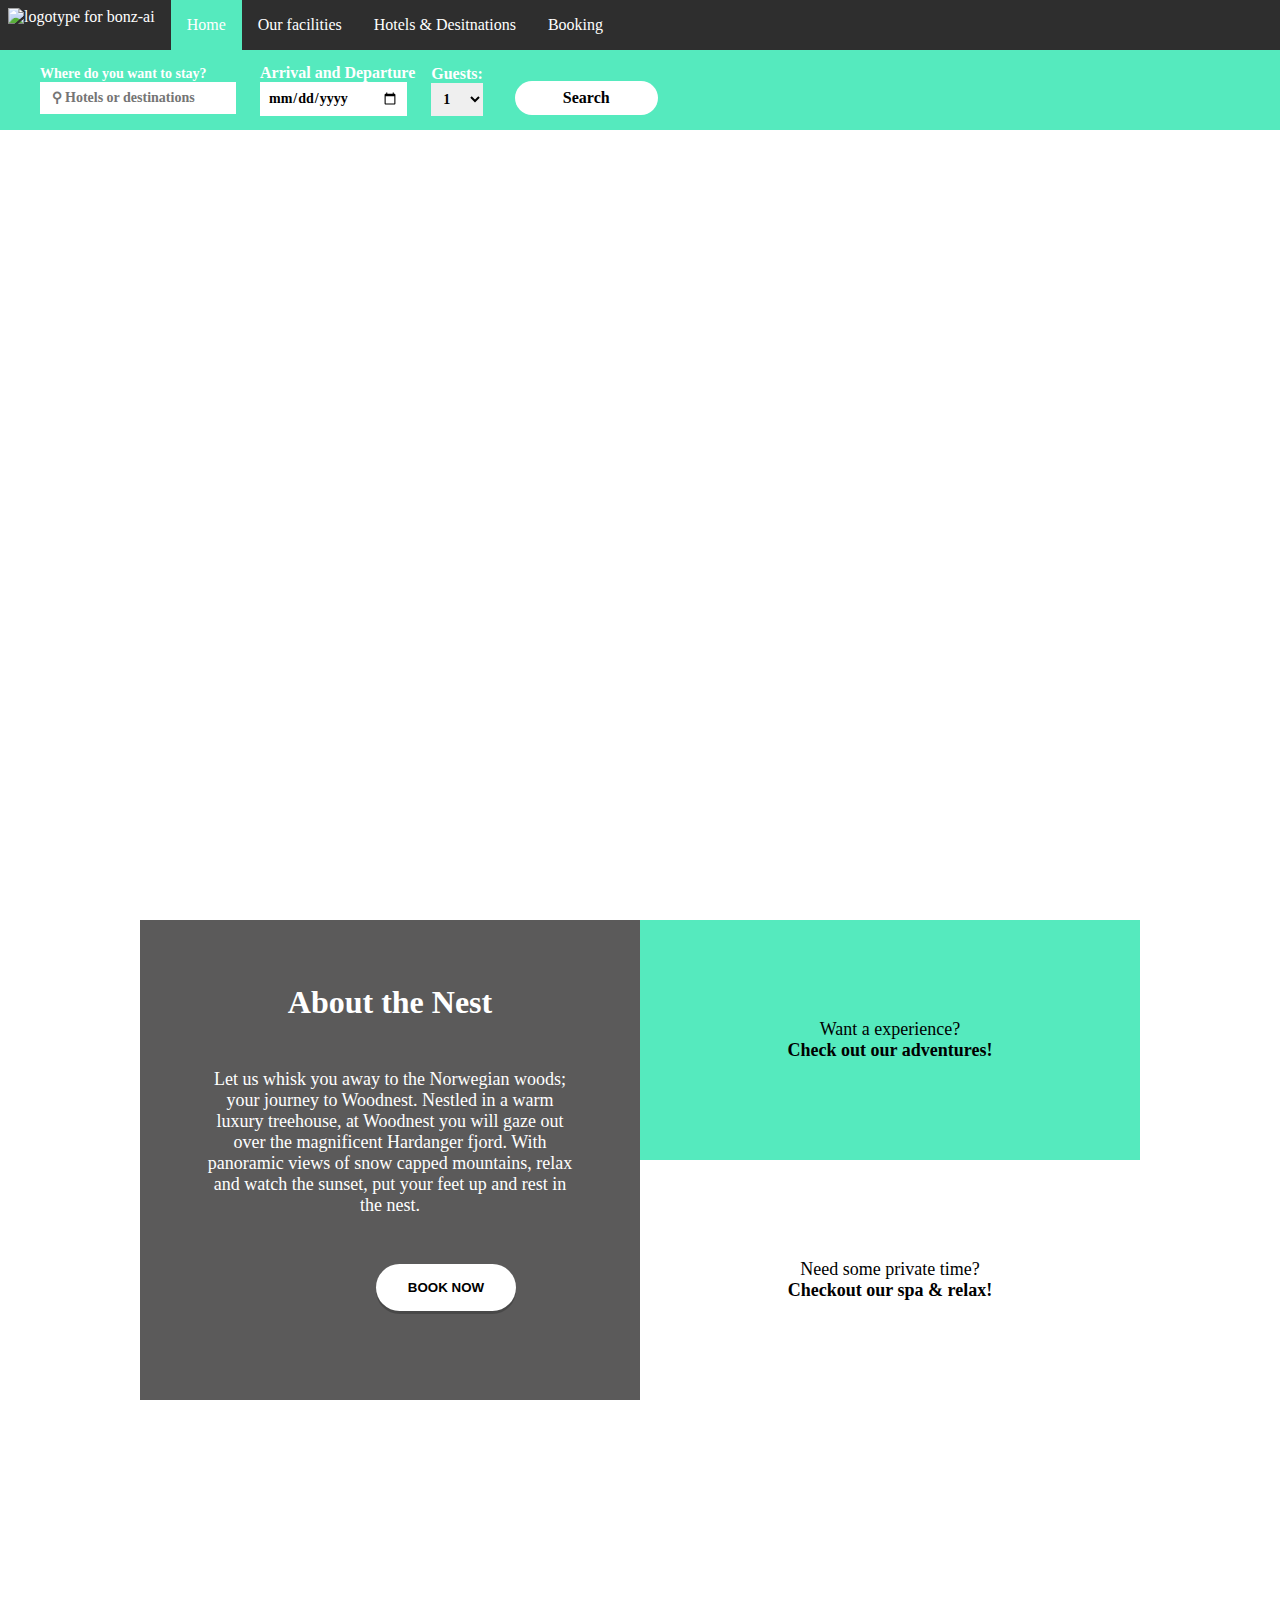
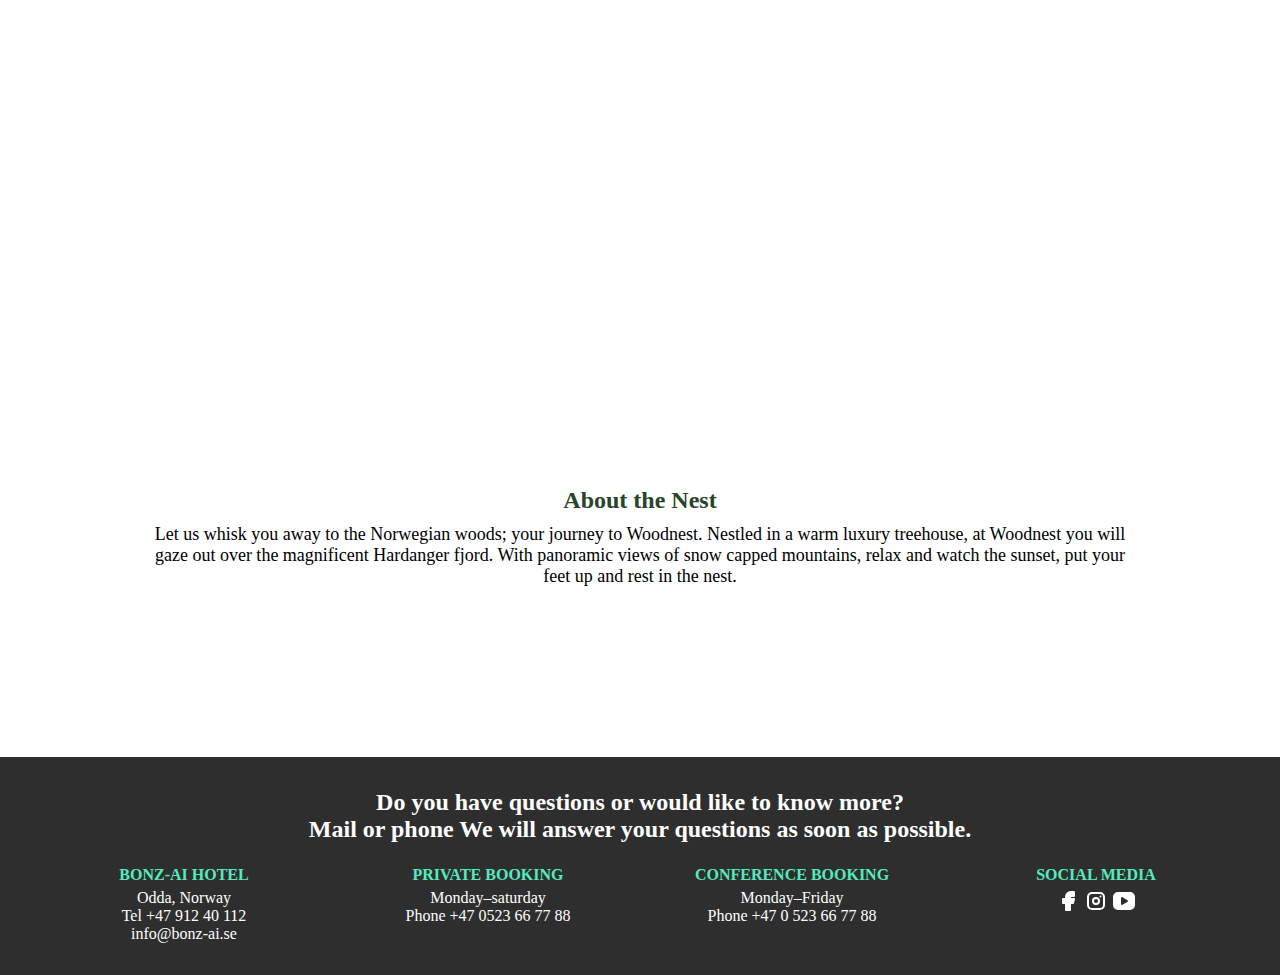
==== commit 2edb97f9: "BEM justeringar" ====
--- a/index.html
+++ b/index.html
@@ -15,14 +15,15 @@
     <!-- Header/navigation -->
 
     <header class="header">
-        <section id="navbar" class="header__navigation-menu">
+        <section id="header__navbar" class="header__navigation-menu">
 
             <ul class="header__menu-list">
-                <figure class="heder__logo header__list-item"><img class="header__logo"
-                        src="/individual-exam/assets/logo/bonz.ai-logo-color-landscape.png" alt="logotype for bonz ai">
+                <figure class="heder__logo header__list-item">
+                    <img class="header__logo" src="/individual-exam/assets/logo/bonz.ai-logo-color-landscape.png"
+                        alt="logotype for bonz-ai">
                 </figure>
                 <nav class="header__navigation-toggle">
-                    <li class="header__list-item--home"><a href="index.html" class="header__menu-link">Home</a></li>
+                    <li class="header__list-item-home"><a href="index.html" class="header__menu-link">Home</a></li>
                     <li class="header__list-item"><a href="facilities.html" class="header__menu-link">Our facilities</a>
                     </li>
                     <li class="header__list-item"><a href="hotels.html" class="header__menu-link">Hotels &
@@ -33,8 +34,8 @@
                 </nav>
             </ul>
             <!-- Hamburger button -->
-            <button id="hamburger__toggle" class="header__navigation-hamburger">
-                <figure class="icon__open">
+            <button id="header__hamburger-toggle" class="header__navigation-hamburger">
+                <figure class="header__icon-open">
                     <svg xmlns="http://www.w3.org/2000/svg" class="icon icon-tabler icon-tabler-menu-2" width="48"
                         height="48" viewBox="0 0 24 24" stroke-width="2" stroke="currentColor" fill="none"
                         stroke-linecap="round" stroke-linejoin="round">
@@ -45,7 +46,7 @@
                     </svg>
                 </figure>
 
-                <figure class="icon__close">
+                <figure class="header__icon-close">
                     <svg xmlns="http://www.w3.org/2000/svg" class="icon icon-tabler icon-tabler-x" width="48"
                         height="48" viewBox="0 0 24 24" stroke-width="2" stroke="currentColor" fill="none"
                         stroke-linecap="round" stroke-linejoin="round">
@@ -60,19 +61,19 @@
         <!-- Header booking form -->
 
         <form class="header__booking-form">
-            <fieldset class="header__form--search">
+            <fieldset class="header__form-search">
                 <label for="header__form--search-text">Where do you want to stay?</label>
-                <input type="text" class="header__form--search-text" placeholder=" &#9906; Hotels or destinations"
-                    name="header__form--search-text" required>
+                <input type="text" class="header__form-search-text" placeholder=" &#9906; Hotels or destinations"
+                    name="header__form-search-text" required>
             </fieldset>
-            <fieldset class="header__form--date">
-                <label for="header__form--date-picker"> Arrival and Departure</label>
-                <input type="date" class="header__form--date-picker" name="header__form--date-picker" required>
+            <fieldset class="header__form-date">
+                <label for="header__form-date-picker"> Arrival and Departure</label>
+                <input type="date" class="header__form-date-picker" name="header__form-date-picker" required>
             </fieldset>
 
-            <fieldset class="header__form--guest-number">
-                <label for="header__form--guests">Guests:</label>
-                <select class="header__form--guests" name="header__form--guests" required>
+            <fieldset class="header__form-guest-number">
+                <label for="header__form-guests">Guests:</label>
+                <select class="header__form-guests" name="header__form-guests" required>
                     <option value="one">1</option>
                     <option value="two">2</option>
                     <option value="three">3</option>
@@ -80,7 +81,7 @@
             </fieldset>
 
 
-            <button class="header__form--button" type="submit">Search</button>
+            <button class="header__form-button" type="submit">Search</button>
         </form>
         <div class="wrapper">
 
@@ -88,7 +89,7 @@
 
             <section class="header__video-container">
                 <video width="100%" height="auto" autoplay loop muted>
-                    <source src=" https://www.woodnest.no/wp-content/uploads/Woodnest-komp.mp4" type="video/mp4">
+                    <source src="/individual-exam/assets/photos/6fc95cf4-9590c405.mp4" type="video/mp4">
                     Your browser does not support the video tag.
                 </video>
             </section>
@@ -106,21 +107,21 @@
     <main class="main">
 
         <section class="main__container">
-            <article class="main__container--big">
+            <article class="main__container-big">
                 <h1 class="main__container-title">About the Nest</h1>
                 <p class="main__container-pharagraph"> Let us whisk you away to the Norwegian woods; your journey to
                     Woodnest. Nestled in a warm luxury
                     treehouse, at Woodnest you will gaze out over the magnificent Hardanger fjord. With panoramic views
                     of
                     snow capped mountains, relax and watch the sunset, put your feet up and rest in the nest. </p>
-                <button class="button">book now</button>
-            </article>
-
-            <article class="main__container--small-top">
+                <button class="main__button">book now</button>
+            </article>
+
+            <article class="main__container-small-top">
                 <p class="main__container-pharagraph">Want a experience?</p>
                 <h2 class="main__container-heading">Check out our adventures!</h2>
             </article>
-            <article class="main__container--small-bot">
+            <article class="main__container-small-bot">
                 <p class="main__container-pharagraph">Need some private time?</p>
                 <h2 class="main__container-heading">Checkout our spa & relax!</h2>
             </article>
@@ -129,78 +130,73 @@
 
         <!-- Main image -->
 
-        <figure class="main__image--cabin"></figure>
-        <article class="main__image--info-text">
-
+        <figure class="main__image-cabins"></figure>
+        <article class="main__image-info-text">
             <h2>About the Nest</h2>
             <p>Let us whisk you away to the Norwegian woods; your journey to Woodnest. Nestled in a warm luxury
                 treehouse, at Woodnest you will gaze out over the magnificent Hardanger fjord. With panoramic views of
                 snow capped mountains, relax and watch the sunset, put your feet up and rest in the nest.</p>
         </article>
 
-
-
-
-
-
     </main>
 
 
     <!-- Footer start -->
-    <footer class="footer-container bg-footer-gray">
-
-        <h2 class="footer__item--h2">Do you have questions or would like to know more?<br>
-            Mail or phone
-            We will answer your questions as soon as possible.</h2>
-
-
-        <article class="footer-container__footer-item">
-            <h3 class="footer__item--h3">BONZ-AI HOTEL</h3>
-            <p class="footer__item-paragraph">Odda, Norway</p>
-            <p class="footer__item-paragraph">Tel +47 912 40 112</p>
-            <p class="footer__item-paragraph">info@bonz-ai.se</p>
-        </article>
-        <article class="footer-container__footer-item">
-            <h3 class="footer__item--h3">PRIVATE BOOKING</h3>
-            <p class="footer__item-paragraph">Monday–saturday</p>
-            <p class="footer__item-paragraph"> Phone +47 0523 66 77 88</p>
-        </article>
-        <article class="footer-container__footer-item">
-            <h3 class="footer__item--h3">CONFERENCE BOOKING</h3>
-            <p class="footer__item-paragraph">Monday–Friday</p>
-
-            <p class="footer__item-paragraph"> Phone +47 0 523 66 77 88</p>
-        </article>
-        <article class="footer-container__footer-item">
-            <h3 class="footer__item--h3">SOCIAL MEDIA</h3>
-            <!-- Facebook icon -->
-            <svg xmlns="http://www.w3.org/2000/svg" class="icon icon-tabler icon-tabler-brand-facebook-filled"
-                width="24" height="24" viewBox="0 0 24 24" stroke-width="2" stroke="currentColor" fill="none"
-                stroke-linecap="round" stroke-linejoin="round">
-                <path stroke="none" d="M0 0h24v24H0z" fill="none" />
-                <path
-                    d="M18 2a1 1 0 0 1 .993 .883l.007 .117v4a1 1 0 0 1 -.883 .993l-.117 .007h-3v1h3a1 1 0 0 1 .991 1.131l-.02 .112l-1 4a1 1 0 0 1 -.858 .75l-.113 .007h-2v6a1 1 0 0 1 -.883 .993l-.117 .007h-4a1 1 0 0 1 -.993 -.883l-.007 -.117v-6h-2a1 1 0 0 1 -.993 -.883l-.007 -.117v-4a1 1 0 0 1 .883 -.993l.117 -.007h2v-1a6 6 0 0 1 5.775 -5.996l.225 -.004h3z"
-                    stroke-width="0" fill="currentColor" />
-            </svg>
-            <!-- Instagram icon -->
-            <svg xmlns="http://www.w3.org/2000/svg" class="icon icon-tabler icon-tabler-brand-instagram" width="24"
-                height="24" viewBox="0 0 24 24" stroke-width="2" stroke="currentColor" fill="none"
-                stroke-linecap="round" stroke-linejoin="round">
-                <path stroke="none" d="M0 0h24v24H0z" fill="none" />
-                <path d="M4 4m0 4a4 4 0 0 1 4 -4h8a4 4 0 0 1 4 4v8a4 4 0 0 1 -4 4h-8a4 4 0 0 1 -4 -4z" />
-                <path d="M12 12m-3 0a3 3 0 1 0 6 0a3 3 0 1 0 -6 0" />
-                <path d="M16.5 7.5l0 .01" />
-            </svg>
-            <!-- Youtube icon -->
-            <svg xmlns="http://www.w3.org/2000/svg" class="icon icon-tabler icon-tabler-brand-youtube-filled" width="24"
-                height="24" viewBox="0 0 24 24" stroke-width="2" stroke="currentColor" fill="none"
-                stroke-linecap="round" stroke-linejoin="round">
-                <path stroke="none" d="M0 0h24v24H0z" fill="none" />
-                <path
-                    d="M18 3a5 5 0 0 1 5 5v8a5 5 0 0 1 -5 5h-12a5 5 0 0 1 -5 -5v-8a5 5 0 0 1 5 -5zm-9 6v6a1 1 0 0 0 1.514 .857l5 -3a1 1 0 0 0 0 -1.714l-5 -3a1 1 0 0 0 -1.514 .857z"
-                    stroke-width="0" fill="currentColor" />
-            </svg>
-
+
+    <footer class="footer">
+        <section class="footer__container">
+            <h2 class="footer__heading">Do you have questions or would like to know more?<br>
+                Mail or phone
+                We will answer your questions as soon as possible.</h2>
+
+
+            <article class="footer__contact-info">
+                <h3 class="footer__sub-heading">BONZ-AI HOTEL</h3>
+                <p class="footer__item-paragraph">Odda, Norway</p>
+                <p class="footer__item-paragraph">Tel +47 912 40 112</p>
+                <p class="footer__item-paragraph">info@bonz-ai.se</p>
+            </article>
+            <article class="footer__contact-info">
+                <h3 class="footer__sub-heading">PRIVATE BOOKING</h3>
+                <p class="footer__item-paragraph">Monday–saturday</p>
+                <p class="footer__item-paragraph"> Phone +47 0523 66 77 88</p>
+            </article>
+            <article class="footer__contact-info">
+                <h3 class="footer__sub-heading">CONFERENCE BOOKING</h3>
+                <p class="footer__item-paragraph">Monday–Friday</p>
+
+                <p class="footer__item-paragraph"> Phone +47 0 523 66 77 88</p>
+            </article>
+            <article class="footer__contact-info">
+                <h3 class="footer__sub-heading">SOCIAL MEDIA</h3>
+                <!-- Facebook icon -->
+                <svg xmlns="http://www.w3.org/2000/svg" class="icon icon-tabler icon-tabler-brand-facebook-filled"
+                    width="24" height="24" viewBox="0 0 24 24" stroke-width="2" stroke="currentColor" fill="none"
+                    stroke-linecap="round" stroke-linejoin="round">
+                    <path stroke="none" d="M0 0h24v24H0z" fill="none" />
+                    <path
+                        d="M18 2a1 1 0 0 1 .993 .883l.007 .117v4a1 1 0 0 1 -.883 .993l-.117 .007h-3v1h3a1 1 0 0 1 .991 1.131l-.02 .112l-1 4a1 1 0 0 1 -.858 .75l-.113 .007h-2v6a1 1 0 0 1 -.883 .993l-.117 .007h-4a1 1 0 0 1 -.993 -.883l-.007 -.117v-6h-2a1 1 0 0 1 -.993 -.883l-.007 -.117v-4a1 1 0 0 1 .883 -.993l.117 -.007h2v-1a6 6 0 0 1 5.775 -5.996l.225 -.004h3z"
+                        stroke-width="0" fill="currentColor" />
+                </svg>
+                <!-- Instagram icon -->
+                <svg xmlns="http://www.w3.org/2000/svg" class="icon icon-tabler icon-tabler-brand-instagram" width="24"
+                    height="24" viewBox="0 0 24 24" stroke-width="2" stroke="currentColor" fill="none"
+                    stroke-linecap="round" stroke-linejoin="round">
+                    <path stroke="none" d="M0 0h24v24H0z" fill="none" />
+                    <path d="M4 4m0 4a4 4 0 0 1 4 -4h8a4 4 0 0 1 4 4v8a4 4 0 0 1 -4 4h-8a4 4 0 0 1 -4 -4z" />
+                    <path d="M12 12m-3 0a3 3 0 1 0 6 0a3 3 0 1 0 -6 0" />
+                    <path d="M16.5 7.5l0 .01" />
+                </svg>
+                <!-- Youtube icon -->
+                <svg xmlns="http://www.w3.org/2000/svg" class="icon icon-tabler icon-tabler-brand-youtube-filled"
+                    width="24" height="24" viewBox="0 0 24 24" stroke-width="2" stroke="currentColor" fill="none"
+                    stroke-linecap="round" stroke-linejoin="round">
+                    <path stroke="none" d="M0 0h24v24H0z" fill="none" />
+                    <path
+                        d="M18 3a5 5 0 0 1 5 5v8a5 5 0 0 1 -5 5h-12a5 5 0 0 1 -5 -5v-8a5 5 0 0 1 5 -5zm-9 6v6a1 1 0 0 0 1.514 .857l5 -3a1 1 0 0 0 0 -1.714l-5 -3a1 1 0 0 0 -1.514 .857z"
+                        stroke-width="0" fill="currentColor" />
+                </svg>
+        </section>
 
         </article>
     </footer>
--- a/style/style.css
+++ b/style/style.css
@@ -49,7 +49,7 @@
 }
 
 
-.header__list-item--home {
+.header__list-item-home {
     background-color: #55eabe;
 }
 
@@ -70,7 +70,7 @@
 }
 
 
-.header__navigation-menu .header__navigation-hamburger .icon__close {
+.header__navigation-menu .header__navigation-hamburger .header__icon-close {
     display: none;
 }
 
@@ -100,9 +100,9 @@
 }
 
 
-.header__form--search,
-.header__form--date,
-.header__form--guest-number {
+.header__form-search,
+.header__form-date,
+.header__form-guest-number {
     display: flex;
     flex-direction: column;
     border: none;
@@ -113,10 +113,10 @@
 }
 
 
-.header__form--search,
-.header__form--search-text,
-.header__form--guests,
-.header__form--date-picker {
+.header__form-search,
+.header__form-search-text,
+.header__form-guests,
+.header__form-date-picker {
 
     padding: 0.5rem;
     font-size: 14px;
@@ -126,7 +126,7 @@
 }
 
 
-.header__form--date-picker {
+.header__form-date-picker {
     padding: 0.5rem;
     font-size: 14px;
     font-weight: bold;
@@ -135,7 +135,7 @@
 }
 
 
-.header__form--button {
+.header__form-button {
     padding: 0.5rem 3rem;
     margin-top: 1rem;
     margin-left: 1rem;
@@ -149,7 +149,7 @@
 }
 
 
-.header__form--button:hover {
+.header__form-button:hover {
     background-color: rgb(213, 209, 209);
 }
 
@@ -192,7 +192,7 @@
 
 /* Main - big - container */
 
-.main__container--big {
+.main__container-big {
     background-color: #5b5a5a;
     height: 30rem;
     padding: 4rem;
@@ -202,21 +202,21 @@
 }
 
 
-.main__container--big h1 {
+.main__container-title {
     color: white;
     font-size: 2rem;
     margin-bottom: 3rem;
 }
 
 
-.main__container--big p {
+.main__container-big p {
     margin-bottom: 3rem;
     font-size: 18px;
     color: white;
 }
 
 
-.main__container--big button {
+.main__button {
     background-color: #fff;
     border: none;
     padding: 1rem 2rem;
@@ -229,15 +229,15 @@
 }
 
 
-.main__container--big button:hover {
+.main__button:hover {
     background-color: #55eabe;
 }
 
 
 /* Main - small - container */
 
-.main__container--small-top,
-.main__container--small-bot {
+.main__container-small-top,
+.main__container-small-bot {
     grid-column: auto /span 1;
     display: flex;
     flex-direction: column;
@@ -247,44 +247,44 @@
 }
 
 
-.main__container--small-top {
+.main__container-small-top {
     background-color: #55eabe;
     color: black;
 }
 
 
-.main__container--small-bot {
+.main__container-small-bot {
     background-color: white;
 }
 
 
-.main__container--small-top h2,
-.main__container--small-bot h2 {
+.main__container-small-top h2,
+.main__container-small-bot h2 {
     cursor: pointer;
     font-size: 18px;
 }
 
 
-.main__image--cabin {
+.main__image-cabins {
 
     max-width: 100%;
     margin-bottom: 2rem;
     padding: 0;
     background-image: url(/individual-exam/assets/photos/woodnest-treehouse-odda-norway-designboom.jpg);
     background-size: 100%;
-    height: 40rem;
+    height: 55vh;
     background-repeat: no-repeat;
 }
 
 
-.main__image--info-text {
+.main__image-info-text {
     margin-bottom: 10rem;
     text-align: center;
     color: #28452a;
 }
 
 
-.main__image--info-text p {
+.main__image-info-text p {
     padding: 10px;
     font-size: 18px;
     color: black;
@@ -293,12 +293,12 @@
 
 /* Footer section */
 
-.bg-footer-gray {
+.footer {
     width: 100%;
 }
 
 
-.footer-container {
+.footer__container {
     display: grid;
     grid-template-columns: repeat(4, 1fr);
     grid-template-rows: repeat(2, 1fr);
@@ -307,7 +307,7 @@
 }
 
 
-.footer-container h2 {
+.footer__heading {
     grid-area: auto / auto / span 1 / span 4;
     font-size: 1.5rem;
     font-weight: 700;
@@ -315,14 +315,19 @@
     text-align: center;
 }
 
-
-.footer__h2 {
+.footer__sub-heading {
     grid-area: auto / auto / span 1 / span 1;
-    max-width: 70%;
-}
-
-
-.footer-container__footer-item {
+    color: #55eabe;
+    font-size: 1rem;
+    margin-bottom: 5px;
+    display: flex;
+    justify-content: center;
+
+}
+
+
+
+.footer__contact-info {
     grid-area: auto / auto / span 1 / span 1;
     max-width: 100%;
     font-weight: 500;
@@ -332,18 +337,11 @@
 }
 
 
-.footer-container__footer-item h3 {
-    color: #55eabe;
-    font-size: 1rem;
-    margin-bottom: 5px;
-    display: flex;
-    justify-content: center;
-}
 
 
 /* Our facilities - Section */
 
-.header__facitilities-image {
+.header-facitilities__image {
     max-width: 100%;
     margin-bottom: 0;
     background-image: url(/individual-exam/assets/photos/woodnest-treehouse-odda-norway.jpg);
@@ -353,21 +351,20 @@
 }
 
 
-.main__facitilities {
+.main-facitilities {
 
     max-width: 1000px;
     margin: auto;
 }
 
-
-.main__facitilities-headings {
+.main-facitilities__headings {
     display: flex;
     flex-direction: column;
     align-items: center;
 }
 
 
-.main__facitilities-title {
+.main-facitilities__title {
     font-size: 4rem;
     font-weight: 500;
     margin-bottom: 1rem;
@@ -377,7 +374,7 @@
 }
 
 
-.main__facitilities-heading--h3 {
+.main-facitilities__topic {
     font-size: 1.5rem;
     font-weight: 300;
     margin-bottom: 1rem;
@@ -387,25 +384,25 @@
 }
 
 
-.main__facitilities-paragraph,
-.main__facitilities-list-item {
+.main-facitilities__paragraph,
+.main-facitilities__list-item {
     padding: 1rem;
     font-size: 16px;
     color: #28452a;
 }
 
 
-.main__facitilities-paragraph--bold {
+.main-facitilities__paragraph--bold {
     font-weight: 500;
 }
 
 
-.main__facitilities-list-item {
+.main-facitilities__list-item {
     margin-left: 20px;
 }
 
 
-.main__facitilities-container {
+.main-facitilities__container {
 
     display: grid;
     grid-template-columns: repeat(2, 1fr);
@@ -414,14 +411,14 @@
 }
 
 
-.main_facitilities-info {
+.main-facitilities__info {
     grid-column: 1 / span 1;
     grid-row: 1 / span 1;
 }
 
 
-.main__facitilities-image--hugging,
-.main__facitilities-image--house {
+.main-facitilities__image-hugging,
+.main-facitilities__image-house {
     grid-column: 2 / span 1;
     grid-row: auto / span 1;
     height: 60vh;
@@ -432,7 +429,7 @@
 
 /* Booking - Main section */
 
-.main__booking-title {
+.main-booking__title {
     text-align: center;
     font-size: 2.5rem;
     font-weight: 600;
@@ -441,7 +438,7 @@
 }
 
 
-.main_booking {
+.main-booking {
     display: grid;
     grid-template-columns: repeat(2, 1fr);
     max-width: 1000px;
@@ -450,7 +447,7 @@
 }
 
 
-.main__booking-topic {
+.main-booking__topic {
     text-align: center;
     font-size: 1.6rem;
     font-weight: 600;
@@ -460,13 +457,13 @@
 }
 
 
-.main__booking-image {
+.main-booking__image {
     max-width: 100%;
     height: 30vh;
 }
 
 
-.main__booking-heading {
+.main-booking__heading {
 
     font-size: 18px;
     font-weight: 500;
@@ -475,7 +472,7 @@
 }
 
 
-.main__booking-container--right {
+.main-booking__container--right {
     grid-column: 2 / span 1;
     grid-row: 1 / span 1;
     background-color: rgba(153, 120, 123, 0.17);
@@ -484,7 +481,7 @@
     flex-direction: column;
 }
 
-.main__booking-container--left {
+.main-booking__container--left {
     grid-column: 1 / span 1;
     grid-row: 1 / span 1;
     background-color: rgba(153, 120, 123, 0.17);
@@ -493,18 +490,19 @@
 }
 
 
-.main__booking--list {
+.main-booking__list {
     margin-left: 1rem;
 }
 
 
-.main__booking--info-list {
+.main-booking__info-list {
     padding: 2rem;
 }
 
 
-.main__booking-form--check-in,
-.main__booking-form--check-out {
+.main-booking__form,
+.main-booking__form--check-in,
+.main-booking__form--check-out {
     display: flex;
     flex-direction: column;
     border: none;
@@ -512,7 +510,7 @@
 }
 
 
-.main__booking-form--date-picker {
+.main-booking__form-date-picker {
     padding: 0.5rem;
     font-size: 1rem;
     font-weight: bold;
@@ -522,7 +520,7 @@
 }
 
 
-.main__booking-btn {
+.main-booking__btn {
     margin-left: 0.5rem;
     margin-bottom: 0.5rem;
     align-items: center;
@@ -539,13 +537,13 @@
 }
 
 
-.main_booking-availibility-info {
+.main-booking__availibility-info {
     padding: 1.5rem;
     text-align: center;
 }
 
 
-.main_booking-availibility-info p {
+.main-booking__availibility-info p {
     padding: 10px;
 }
 
@@ -568,11 +566,6 @@
 
 @media screen and (max-width: 650px) {
 
-    .wrapper {
-
-        width: 100%;
-        height: fit-content;
-    }
 
 
     /* Hamburger menu */
@@ -597,11 +590,11 @@
         display: block;
     }
 
-    .header__navigation-menu.open .header__navigation-hamburger .icon__open {
+    .header__navigation-menu.open .header__navigation-hamburger .header__icon-open {
         display: none;
     }
 
-    .header__navigation-menu.open .header__navigation-hamburger .icon__close {
+    .header__navigation-menu.open .header__navigation-hamburger .header__icon-close {
         display: block;
     }
 
@@ -616,25 +609,40 @@
 
     .header__video-container {
         max-width: 100%;
-        height: 100%
+        height: 100%;
+        margin-bottom: 2rem;
+
     }
 
 
     /* MAIN */
+
+
 
     .main__container {
         display: flex;
         flex-direction: column;
-    }
-
+        margin-top: 0rem;
+        margin-bottom: 2rem;
+
+    }
+
+
+    .main__container-big {
+        margin-top: 0;
+        padding: 2rem
+    }
 
     .main__container h1 {
         font-size: 24px;
+        margin-top: 1rem;
     }
 
 
     .main__container-heading {
         font-size: 20px;
+        margin-bottom: 0.5rem;
+        margin-top: 0.5rem;
     }
 
 
@@ -642,29 +650,34 @@
         font-size: 14px;
     }
 
-
-
-    .main__container--small-top,
-    .main__container--small-bot {
+    .main__container-small-top,
+    .main__container-small-bot {
         height: 10rem;
         border-bottom: solid black 1px;
     }
 
 
-    .main__image--cabin {
+    .main__image-cabins {
         max-width: 100%;
         height: 30vh;
+        margin-top: 0;
+        margin-bottom: 0;
+    }
+
+    .main__image-info-text {
+        margin-bottom: 3rem;
+        margin-top: 2rem;
     }
 
 
     /* Footer */
 
-    .footer-container {
+    .footer__container {
         padding: 2rem;
         margin-bottom: 0;
     }
 
-    .footer-container h2 {
+    .footer__heading {
         height: 12vh;
         font-size: 1rem;
         text-align: left;
@@ -672,14 +685,14 @@
     }
 
 
-    .footer-container__footer-item {
+    .footer__contact-info {
         font-size: 12px;
         text-align: left;
         margin-right: 1.5rem;
     }
 
 
-    .footer-container__footer-item h3 {
+    .footer__sub-heading {
         font-size: 12px;
         text-align: left;
         margin-right: 0.5rem;
@@ -688,7 +701,7 @@
 
     /* Hotels & Desitinations */
 
-    .header__hotels-image {
+    .header-hotels__image {
         max-width: 100%;
         height: 50vh;
     }
@@ -696,38 +709,38 @@
 
     /* Facitilities section*/
 
-    .header__facitilities-image {
+    .header-facitilities__image {
         max-width: 100%;
         height: 30vh;
     }
 
 
-    .main__facitilities-title {
+    .main-facitilities__title {
         margin-top: 0;
         text-align: center;
         font-size: 2rem;
     }
 
 
-    .main__facitilities-heading--h3 {
+    .main-facitilities__topic {
         font-size: 20px;
         width: 300px;
     }
 
 
-    .main__facitilities-container {
+    .main-facitilities__container {
         display: flex;
         flex-direction: column;
     }
 
 
-    .main__facitilities-paragraph {
+    .main-facitilities__paragraph {
         background-color: rgba(153, 120, 123, 0.17);
     }
 
 
-    .main__facitilities-image--hugging,
-    .main__facitilities-image--house {
+    .main-facitilities__image-hugging,
+    .main-facitilities__image-house {
         max-width: 100%;
         height: 100%;
         padding: 10px;
@@ -736,19 +749,19 @@
 
     /* booking */
 
-    .main__booking-title {
+    .main-booking__title {
         margin-top: 1rem;
         margin-bottom: 0.5rem;
     }
 
 
-    .main__booking {
+    .main-booking {
         display: grid;
         grid-template-columns: repeat(2, 1fr);
     }
 
 
-    .main__booking-container--right {
+    .main-booking__container--right {
         grid-column: 1 / span 2;
         grid-row: 2 / span 2;
         margin: 0;
@@ -758,7 +771,7 @@
     }
 
 
-    .main__booking-container--left {
+    .main-booking__container--left {
         grid-column: 1 / span 2;
         grid-row: auto / span 2;
         margin: 0;
@@ -766,4 +779,10 @@
     }
 
 
-}+}
+
+
+
+
+
+/* YOUTUBER FÖR MIN NAVBAR: https://www.youtube.com/watch?v=FNXgsTFrD7U */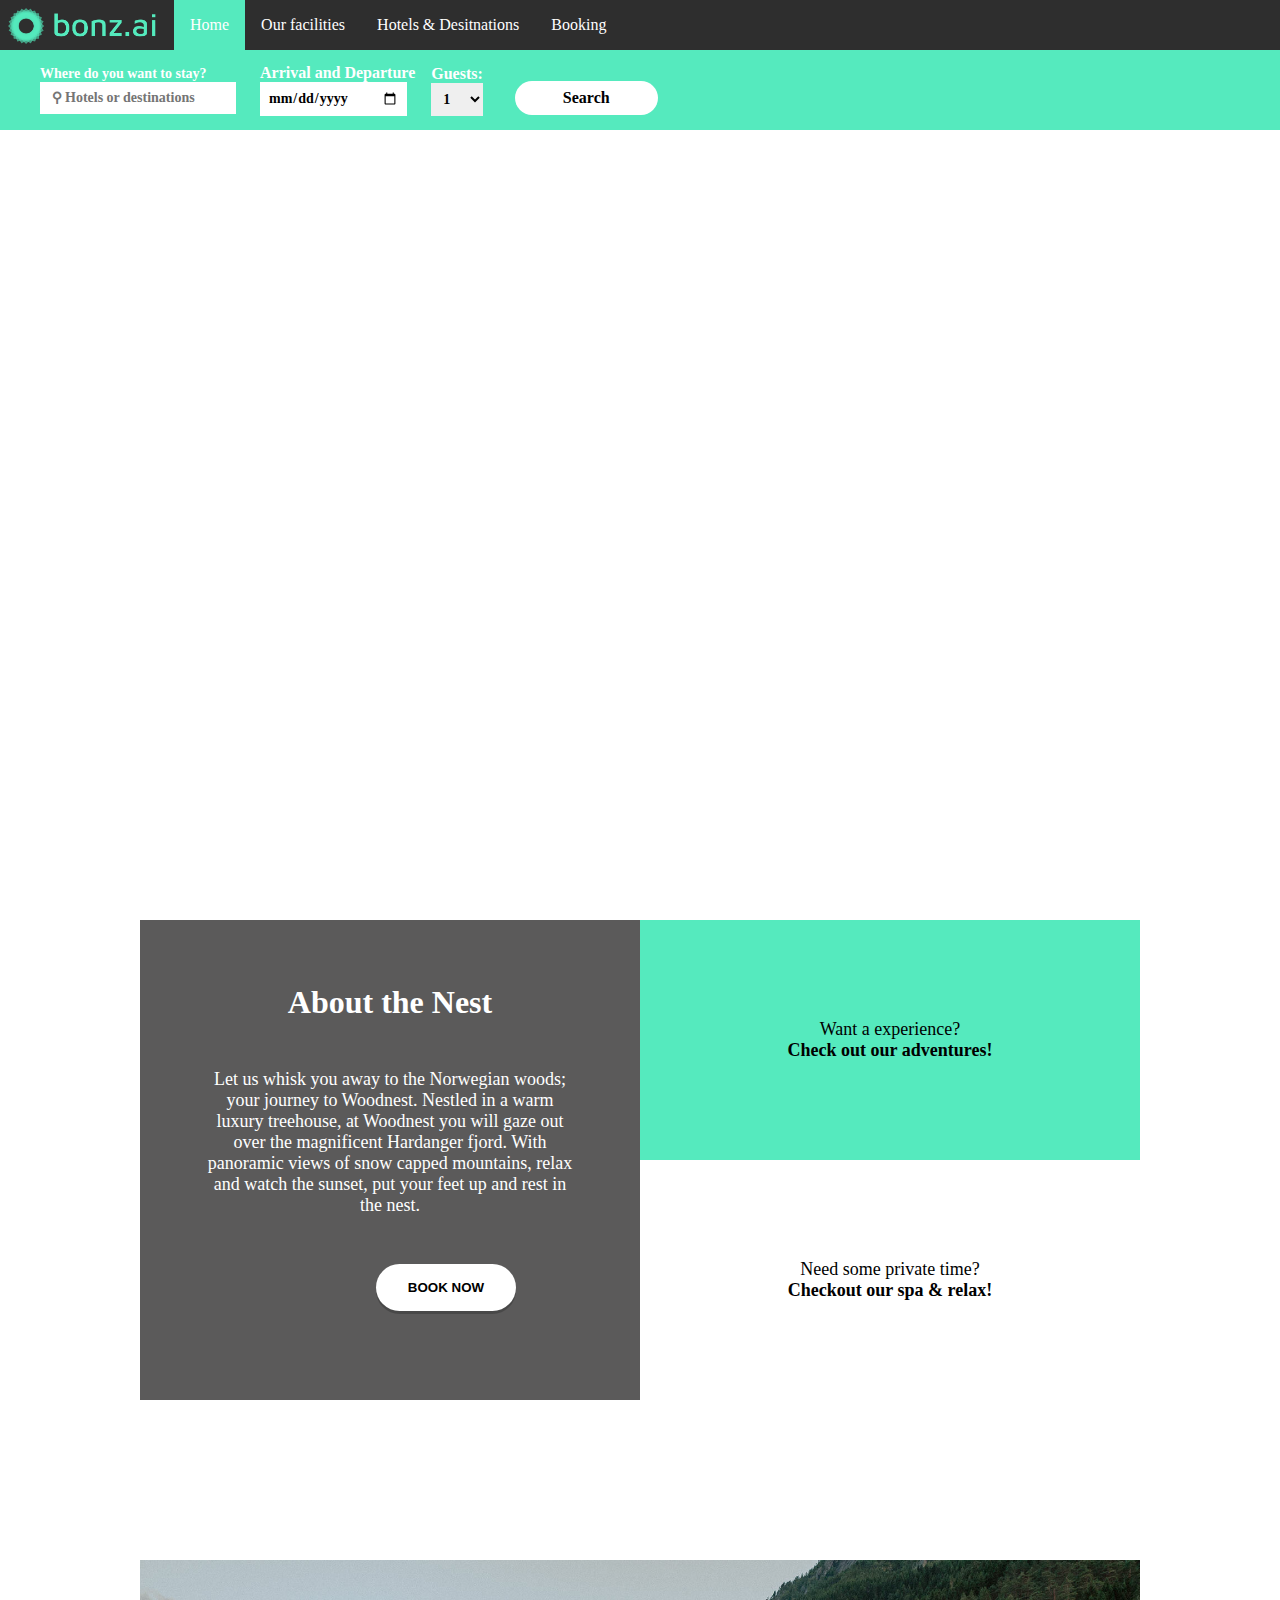
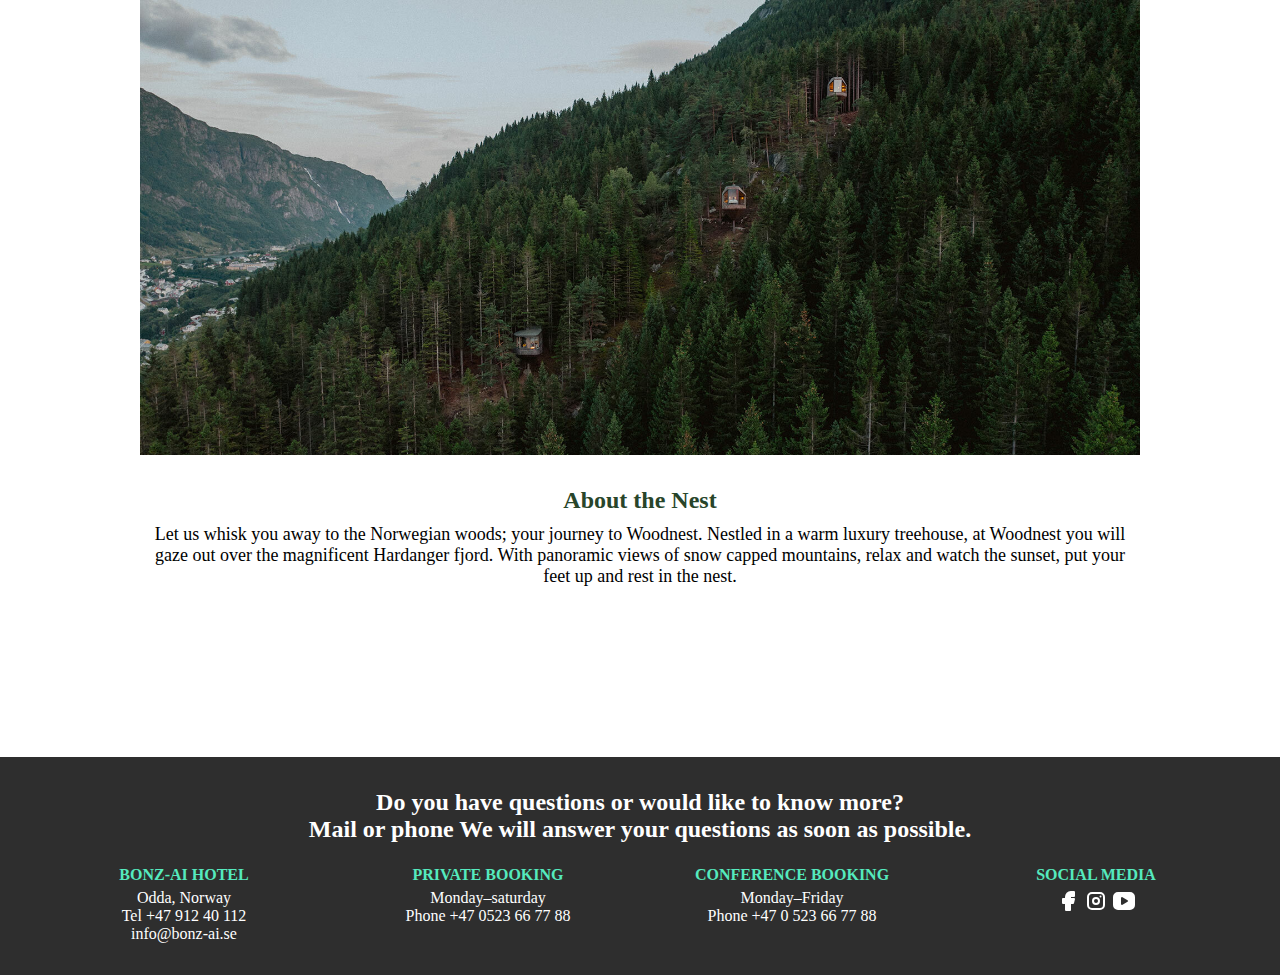
==== commit e18ebb87: "ändrat sökvägarna" ====
--- a/index.html
+++ b/index.html
@@ -19,7 +19,7 @@
 
             <ul class="header__menu-list">
                 <figure class="heder__logo header__list-item">
-                    <img class="header__logo" src="/individual-exam/assets/logo/bonz.ai-logo-color-landscape.png"
+                    <img class="header__logo" src="/assets/logo/bonz.ai-logo-color-landscape.png"
                         alt="logotype for bonz-ai">
                 </figure>
                 <nav class="header__navigation-toggle">
@@ -62,7 +62,7 @@
 
         <form class="header__booking-form">
             <fieldset class="header__form-search">
-                <label for="header__form--search-text">Where do you want to stay?</label>
+                <label for="header__form-search-text">Where do you want to stay?</label>
                 <input type="text" class="header__form-search-text" placeholder=" &#9906; Hotels or destinations"
                     name="header__form-search-text" required>
             </fieldset>
@@ -83,16 +83,16 @@
 
             <button class="header__form-button" type="submit">Search</button>
         </form>
-        <div class="wrapper">
-
-            <!-- Header video -->
-
-            <section class="header__video-container">
-                <video width="100%" height="auto" autoplay loop muted>
-                    <source src="/individual-exam/assets/photos/6fc95cf4-9590c405.mp4" type="video/mp4">
-                    Your browser does not support the video tag.
-                </video>
-            </section>
+
+
+        <!-- Header video -->
+
+        <section class="header__video-container">
+            <video width="100%" height="auto" autoplay loop muted>
+                <source src="/assets/photos/6fc95cf4-9590c405.mp4" type="video/mp4">
+                Your browser does not support the video tag.
+            </video>
+        </section>
 
     </header>
 
@@ -197,15 +197,10 @@
                         stroke-width="0" fill="currentColor" />
                 </svg>
         </section>
-
         </article>
     </footer>
 
 
-    </div>
-
-
-
 
     <script src="./app.js"></script>
 
--- a/style/style.css
+++ b/style/style.css
@@ -167,7 +167,7 @@
 .header__image {
     max-width: 100%;
     margin-bottom: 0;
-    background-image: url(/individual-exam/assets/photos/woodnest-treehouse-odda-norway.jpg);
+    background-image: url(/assets/photos/woodnest-treehouse-odda-norway.jpg);
     background-size: 100%;
     height: 40rem;
     background-repeat: no-repeat;
@@ -270,7 +270,7 @@
     max-width: 100%;
     margin-bottom: 2rem;
     padding: 0;
-    background-image: url(/individual-exam/assets/photos/woodnest-treehouse-odda-norway-designboom.jpg);
+    background-image: url(/assets/photos/woodnest-treehouse-odda-norway-designboom.jpg);
     background-size: 100%;
     height: 55vh;
     background-repeat: no-repeat;
@@ -344,7 +344,7 @@
 .header-facitilities__image {
     max-width: 100%;
     margin-bottom: 0;
-    background-image: url(/individual-exam/assets/photos/woodnest-treehouse-odda-norway.jpg);
+    background-image: url(/assets/photos/woodnest-treehouse-odda-norway.jpg);
     background-size: 100%;
     height: 60vh;
     background-repeat: no-repeat;
@@ -352,7 +352,6 @@
 
 
 .main-facitilities {
-
     max-width: 1000px;
     margin: auto;
 }
@@ -429,22 +428,24 @@
 
 /* Booking - Main section */
 
+.main-booking {
+    display: grid;
+    grid-template-columns: repeat(2, 1fr);
+    max-width: 1000px;
+    margin: auto;
+    margin-bottom: 20rem;
+}
+
+
 .main-booking__title {
     text-align: center;
     font-size: 2.5rem;
     font-weight: 600;
     margin-bottom: 2rem;
     margin-top: 4rem;
-}
-
-
-.main-booking {
-    display: grid;
-    grid-template-columns: repeat(2, 1fr);
-    max-width: 1000px;
-    margin: auto;
-    margin-bottom: 20rem;
-}
+    grid-column: auto / span 2;
+}
+
 
 
 .main-booking__topic {
@@ -471,6 +472,10 @@
     margin-bottom: 0.5rem;
 }
 
+.main-booking__container {
+    margin-left: 0.5rem;
+    margin-right: 0.5rem;
+}
 
 .main-booking__container--right {
     grid-column: 2 / span 1;
@@ -553,7 +558,7 @@
 .header__hotels-image {
     max-width: 100%;
     margin-bottom: 0;
-    background-image: url(/individual-exam/assets/photos/woodnest-treehouse-odda-norway-designboom.jpg);
+    background-image: url(/assets/photos/woodnest-treehouse-odda-norway-designboom.jpg);
     background-size: 100%;
     height: 40rem;
     background-repeat: no-repeat;
@@ -611,12 +616,10 @@
         max-width: 100%;
         height: 100%;
         margin-bottom: 2rem;
-
     }
 
 
     /* MAIN */
-
 
 
     .main__container {
@@ -751,16 +754,19 @@
 
     .main-booking__title {
         margin-top: 1rem;
-        margin-bottom: 0.5rem;
+        margin-bottom: 2rem;
     }
 
 
     .main-booking {
         display: grid;
         grid-template-columns: repeat(2, 1fr);
-    }
-
-
+        margin-bottom: 6rem;
+    }
+
+
+
+    .main-booking__container,
     .main-booking__container--right {
         grid-column: 1 / span 2;
         grid-row: 2 / span 2;
@@ -771,6 +777,7 @@
     }
 
 
+    .main-booking__container,
     .main-booking__container--left {
         grid-column: 1 / span 2;
         grid-row: auto / span 2;
